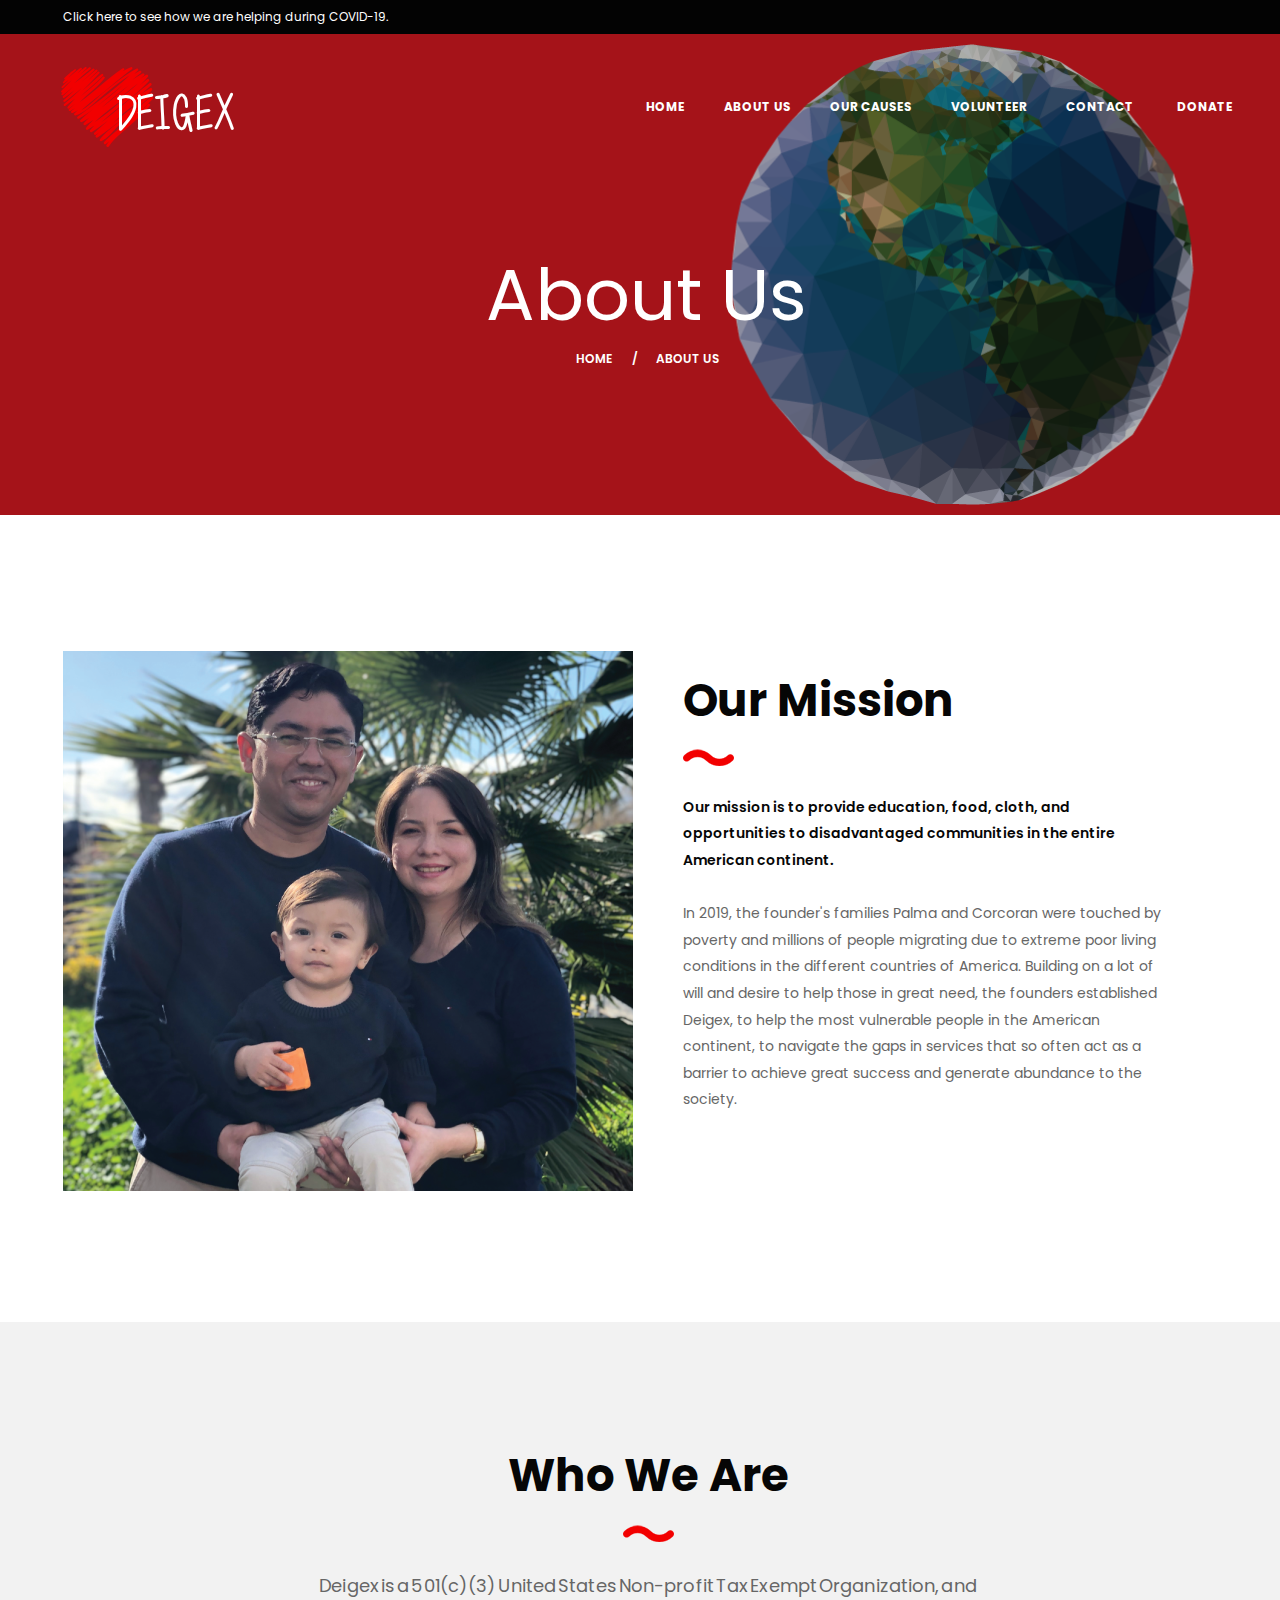
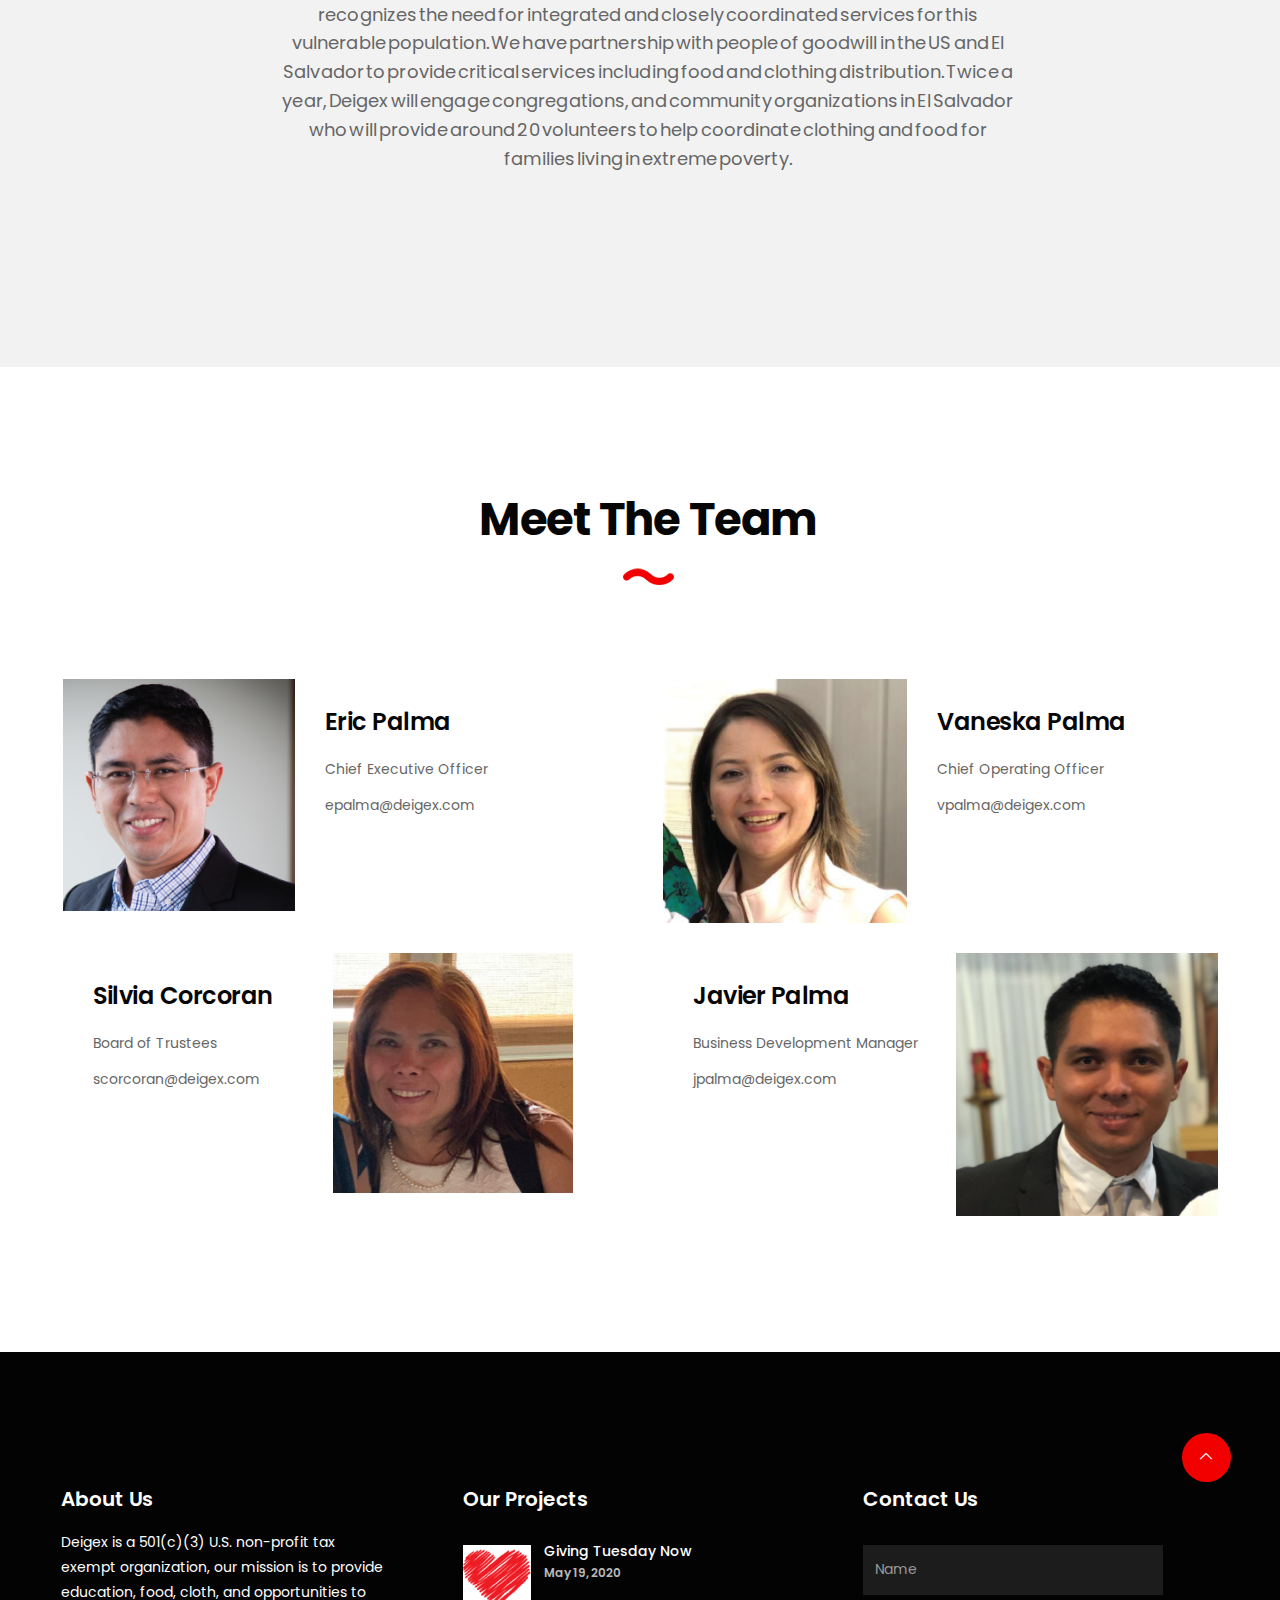
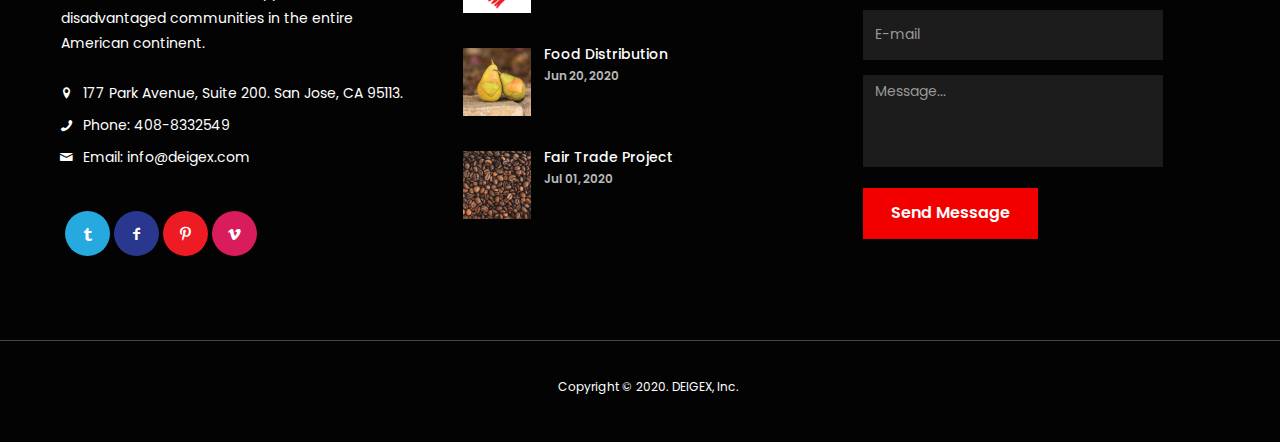
==== about-us.html @ 30d136c9 "About Us" ====
<!DOCTYPE html>
<html lang="en">
<head>
    <meta charset="UTF-8">
    <title>DEIGEX - Helping the Americas | About Us</title>
    <meta http-equiv="X-UA-Compatible" content="IE=edge">
    <meta name="viewport" content="width=device-width, initial-scale=1.0">
    <link rel="stylesheet" href="assets/css/bootstrap.min.css">
    <link rel="stylesheet" href="assets/css/manual.css">
    <link rel="stylesheet" type="text/css" href="assets/css/animate.css">
    <link rel="stylesheet" href="assets/css/owlcarousel/owl.carousel.min.css">
    <link rel="stylesheet" href="assets/css/owlcarousel/owl.theme.default.min.css">
    <link rel="stylesheet" href="assets/css/bootstrap-responsive.min.css">
    <!-- Google fonts Poppins -->
    <link href="https://fonts.googleapis.com/css?family=Poppins:300,400,500,600,700" rel="stylesheet">
    <!-- Font Awesome -->
    <link rel="stylesheet" href="https://maxcdn.bootstrapcdn.com/font-awesome/4.5.0/css/font-awesome.min.css">
    <!-- Fontello -->
    <link rel="stylesheet" href="assets/css/css-fontello/animation.css" type="text/css"/>
    <link rel="stylesheet" href="assets/css/css-fontello/fontello.css" type="text/css"/>
    <link rel="stylesheet" href="assets/css/css-fontello/fontello-codes.css" type="text/css"/>
    <link rel="stylesheet" href="assets/css/css-fontello/fontello-embedded.css" type="text/css"/>
    <link rel="stylesheet" href="assets/css/css-fontello/fontello-ie7.css" type="text/css"/>
    <link rel="stylesheet" href="assets/css/css-fontello/fontello-ie7-codes.css" type="text/css"/>
    <!--[if lt IE 9]>
    <script src="https://oss.maxcdn.com/html5shiv/3.7.2/html5shiv.min.js"></script>
    <script src="assets/js/respond.min.js"></script>
    <![endif]-->
</head>
<body>
<div class="page">

  <!--=============================== Header ===========================-->
  <div id="header">
      <header class="header-block black">
          <div class="container">
              <div class="row">

                  <div class="col-lg-8 col-sm-8 col-xs-12 lh">
                      <p>
                          <a href="https://doublethedonation.com/api/iframe/NDc4NDJkNmYtY2U0" >Click here
                            to see how we are helping during COVID-19. </a>
                      </p>
                  </div>

                  <!-- <div class="col-md-4 col-sm-4 col-xs-12 login lh">
                      <i class="fa fa-lock" aria-hidden="true"></i>
                      <a href="login.html">Login or Register</a>
                  </div> -->

              </div>
          </div>
      </header>
  </div>

  <!--=============================== Menu-Bar ========================-->
  <div id="menuBar-charity">
      <div class="menuBar">
          <nav class="navbar navbar-default ">
              <div class="container p0">
                  <div class="navbar-header">
                      <div class="logo">
                          <a href="index.html" class="navbar-brand">
                              <img src="assets/images/logo.png" alt="Homepage logo">
                              <span>DEIGEX</span>
                          </a>
                      </div>
                      <button type="button" class="navbar-toggle collapsed" data-toggle="collapse"
                              data-target="#navbar-menu">
                          <i class="fa fa-bars" aria-hidden="true"></i>
                      </button>
                  </div>
                  <div class="navbar-right">

                      <div id="navbar-menu" class="collapse navbar-collapse ">
                          <ul class="nav navbar-nav" data-in="fadeInDown" data-out="fadeOutUp">
                              <li class="dropdown">
                                  <a href="" class="dropdown-toggle" data-toggle="dropdown"
                                     role="button" aria-expanded="false" title="Home">HOME</a>
                                  <!-- <ul class="dropdown-menu" role="menu">
                                      <li><a href="index.html">HOME CHARITY</a></li>
                                      <li><a href="ecology.html">HOME ECOLOGY</a></li>
                                      <li><a href="404.html">404 ERROR PAGE</a></li>
                                      <li><a href="login.html">LOGIN &nbsp;|&nbsp; REGISTER</a></li>
                                  </ul> -->
                              </li>
                              <li class="dropdown features-menu">
                                  <a href="about-us.html" class="dropdown-toggle" data-toggle="dropdown"
                                     role="button" aria-expanded="false" title="Features">ABOUT US</a>
                                  <ul class="dropdown-menu" role="menu">
                                      <li><a href="about-us.html" >OUR MISSION</a></li>
                                      <!-- <li><a href="gallery.html" >THE FOUNDERS</a></li> -->
                                      <li><a href="Certificate of Status.pdf" >CERTIFICATE OF STATUS</a></li>
                                      <li><a href="Tax_Exempt_Determination_Letter.pdf" >TAX EXEMPT LETTER</a></li>
                                      <li><a href="https://doublethedonation.com/api/iframe/NDc4NDJkNmYtY2U0" >MATCHING GIFT PROGRAM</a></li>
                                  </ul>

                              </li>

                              <li class="dropdown">
                                  <a href="" class="dropdown-toggle" data-toggle="dropdown"
                                     role="button" aria-expanded="false" title="Our causes">OUR CAUSES</a>
                                  <ul class="dropdown-menu" role="menu">
                                      <li><a href="our-causes.html">OUR CAUSES </a></li>
                                      <li><a href="our-causes-2-columns.html">OUR CAUSES 2 COLUMNS</a></li>
                                      <li><a href="our-causes-3-columns.html">OUR CAUSES 3 COLUMNS</a></li>
                                      <li><a href="single-causes.html">SINGLE CAUSES</a></li>
                                  </ul>
                              </li>
                              <!-- <li class="dropdown">
                                  <a href="" class="dropdown-toggle" data-toggle="dropdown"
                                     role="button" aria-expanded="false" title="News">NEWS</a>
                                  <ul class="dropdown-menu" role="menu">
                                      <li><a href="news.html">NEWS LIST</a></li>
                                      <li><a href="news-2-columns.html">NEWS 2 COLUMNS</a></li>
                                      <li><a href="news-3-columns.html">NEWS 3 COLUMNS</a></li>
                                      <li><a href="blog-single.html">SINGLE POST</a></li>
                                  </ul>
                              </li> -->
                              <li class="dropdown">
                                  <a href="" class="dropdown-toggle" data-toggle="dropdown"
                                     role="button" aria-expanded="false" title="Shop">VOLUNTEER</a>
                                  <ul class="dropdown-menu" role="menu">
                                      <li ><a href="http://connectbrevard.org/PubApps/nteeSearch.php?gQry=allMajor&codeType=NTEE">ACTIVITY CODES</a></li>
                                      <!-- <li ><a href="shop-product.html">SHOP PRODUCT</a></li> -->
                                  </ul>
                              </li>
                              <!-- <li class="dropdown">
                                  <a href="" class="dropdown-toggle" data-toggle="dropdown"
                                     role="button" aria-expanded="false" title="Shop">FAIR TRADE STORE</a>
                                  <ul class="dropdown-menu" role="menu">
                                      <li ><a href="shop.html">SHOP PAGE</a></li>
                                      <li ><a href="shop-product.html">SHOP PRODUCT</a></li>
                                  </ul>
                              </li> -->
                              <li class="last"><a href="contact.html" class="contact" title="Contact">CONTACT</a></li>
                              <li class="last"><a href="contact.html" class="contact" title="Contact">DONATE</a></li>
                          </ul>
                      </div>

                  </div>
              </div>
          </nav>
      </div>
  </div>


    <!--=============================== Banner ==========================-->
    <div class="banner">
        <div class="shadow-main">
            <h1> About Us </h1>
            <ul class="breadcrumb breadcrumb-news">
                <li><a href="index.html">HOME</a></li>
                <li><a href="about-us.html">ABOUT US</a></li>
            </ul>
        </div>
    </div>

    <!--=============================== Contact With Us =================-->
    <div class="main-container-1">
        <div class="container">
            <div class="row">
                <div class="col-md-6 col-sm-6 col-xs-12">
                    <div>
                        <p><img src="assets/images/the-palmas-570x540.png" alt=""></p>
                    </div>
                </div>
                <div class="col-md-6 col-sm-6 col-xs-12">
                    <div class="container-text">
                        <h2 class="title-text">Our Mission</h2>

                        <div class="wave-line"></div>
                        <strong>Our mission is to provide education, food, cloth, and opportunities
                          to disadvantaged communities in the entire American continent.
                        </strong>
                        <br>
                        <br>

                        <p class="paragraph">
                          In 2019, the founder's families Palma and Corcoran were touched by poverty
                          and millions of people migrating due to extreme poor living conditions in
                          the different countries of America. Building on a lot of will and desire to
                          help those in great need, the founders established Deigex, to help the most
                          vulnerable people in the American continent, to navigate the gaps in services
                          that so often act as a barrier to achieve great success and generate abundance
                          to the society.

                        </p>

                        <!-- <div class="buttons">
                            <a href="contact.html" class=" red-btn red-btn-1">Contact With Us</a>
                        </div> -->
                    </div>

                </div>
            </div>
        </div>
    </div>

    <!--=============================== Charity Volunteer ===============-->
    <div class="main-container-6 grey">
        <div class="container">

            <div class="row">
                <div class="col-md-12 col-sm-12 col-xs-12">
                    <div class="text-center">
                        <h2 class="title-text">Who We Are</h2>
                        <div class="wave-line wave-center"></div>
                        <p class="paragraph-white">Deigex is a 501(c)(3) United States Non-profit Tax Exempt
                        Organization, and recognizes the need for integrated and
                        closely coordinated services for this vulnerable population.
                        We have partnership with people of goodwill in the US and
                        El Salvador to provide critical services including food and
                        clothing distribution. Twice a year, Deigex will engage
                        congregations, and community organizations in El Salvador
                        who will provide around 20 volunteers to help coordinate
                        clothing and food for families living in extreme poverty. </p>
                    </div>
                </div>
            </div>



        </div>
    </div>

    <!--=============================== Who We Are ==========================-->
    <div class="who-we-are">
        <div class="container">
            <div class="row">
                <div class="col-md-12 col-sm-12 col-xs-12">
                    <div class="text-center">
                        <h2 class="title-text">Meet The Team</h2>
                        <div class="wave-line wave-center"></div>
                        <p class="paragraph-white">      </p>
                    </div>
                </div>
            </div>
            <div class="row">
                <div class="col-lg-6 col-lg-offset-0 col-md-8 col-md-offset-2 col-sm-12">
                    <div class="container-outer">
                        <div class="container-inner ">
                            <div class="images-left">
                                <img src="assets/images/eric-palma.png" alt="Eric Palma, Deigex CEO">
                            </div>
                            <div class="text-cont-right">
                                <div class="images-text">
                                    <h3><a href="features.html">Eric Palma</a></h3>

                                    <p>Chief Executive Officer</p>
                                    <p>epalma@deigex.com</p>
                                </div>
                                <!-- <div class="buttons">
                                    <a href="features.html" class="red-btn red-btn-news">Read More</a>
                                </div> -->
                            </div>
                        </div>
                    </div>
                </div>
                <div class="col-lg-6 col-lg-offset-0 col-md-8 col-md-offset-2 col-sm-12">
                    <div class="container-outer ">
                        <div class="container-inner ">
                            <div class="images-left">
                                <img src="assets/images/vaneska-palma.png" alt="Vaneska Palma">
                            </div>
                            <div class="text-cont-right">
                                <div class="images-text">
                                    <h3><a href="features.html">Vaneska Palma</a></h3>

                                    <p>Chief Operating Officer</p>
                                    <p>vpalma@deigex.com</p>
                                </div>
                                <!-- <div class="buttons">
                                    <a href="features.html" class="red-btn red-btn-news">Read More</a>
                                </div> -->
                            </div>
                        </div>
                    </div>

                </div>
            </div>
            <div class="row">
                <div class="col-lg-6 col-lg-offset-0 col-md-8 col-md-offset-2 col-sm-12">
                    <div class="container-outer">
                        <div class="container-inner">
                            <div class="text-cont-left">
                                <div class="images-text">
                                    <h3><a href="features.html">Silvia Corcoran</a></h3>

                                    <p>Board of Trustees</p>
                                    <p>scorcoran@deigex.com</p>
                                </div>
                                <!-- <div class="buttons">
                                    <a href="features.html" class="red-btn red-btn-news">Read More</a>
                                </div> -->
                            </div>
                            <div class="images-right ">
                                <img src="assets/images/silvia-corcoran.png" alt="Silvia Corcoran">
                            </div>
                        </div>
                    </div>
                </div>
                <div class="col-lg-6 col-lg-offset-0 col-md-8 col-md-offset-2 col-sm-12">
                    <div class="container-outer">
                        <div class="container-inner">
                            <div class="text-cont-left">
                                <div class="images-text">
                                    <h3><a href="features.html">Javier Palma</a></h3>

                                    <p>Business Development Manager</p>
                                    <p>jpalma@deigex.com</p>
                                </div>
                                <!-- <div class="buttons">
                                    <a href="features.html" class="red-btn red-btn-news">Read More</a>
                                </div> -->
                            </div>
                            <div class="images-right">
                                <img src="assets/images/javier-palma.png" alt="Javier Palma">
                            </div>
                        </div>
                    </div>
                </div>
            </div>
        </div>
    </div>

    <!--=============================== Number ======================-->

    <!--=============================== Become a Volunteer ==================-->




    <!--=============================== Footer ===========================-->
    <div id="footer">

      <footer class="black">
          <div class="footer-container">
              <div class="container">
                  <div class="row">
                      <div class="footer-content">

                          <div class="col-lg-4 col-md-4 col-sm-6 col-xs-12 mb">
                              <div class="footer-about-info">
                                  <h4> About Us </h4>
                                  <p> Deigex is a 501(c)(3) U.S. non-profit tax exempt organization,
                                      our mission is to provide education, food, cloth, and opportunities
                                      to disadvantaged communities in the entire American continent. </p>
                                  <ul>
                                      <li><i class="icon-location-1"></i>
                                          <span>177 Park Avenue, Suite 200. San Jose, CA 95113. </span></li>
                                      <li><i class="icon-phone"></i>
                                          <span>Phone: 408-8332549</span></li>
                                      <li><i class="icon-mail"></i>
                                          <span>Email: <a href="mailto:#">info@deigex.com</a></span></li>
                                  </ul>
                              </div>
                              <div class="social-link footer-social-link">
                                  <ul>
                                      <li><a href="https://www.tumblr.com/" class="circle c-1"><i
                                              class="icon-tumblr "></i></a></li>
                                      <li><a href="https://www.facebook.com/" class="circle c-2"><i
                                              class="icon-facebook "></i></a></li>
                                      <li><a href="https://www.pinterest.com/" class="circle c-3"><i
                                              class="icon-pinterest "></i></a></li>
                                      <li><a href="https://vimeo.com/" class="circle c-4"><i class="icon-vimeo "></i></a></li>
                                  </ul>
                              </div> <!-- footer-social-link -->
                          </div>

                          <div class="col-lg-4 col-md-4 col-sm-6 col-xs-12 mb">
                              <h4> Our Projects </h4>
                              <div class="news-1">
                                  <a href="blog-single.html">
                                      <img src="assets/images/heart-2.png" alt="...">
                                  </a>
                                  <div class="news">
                                      <h5 class="news-h"><a href="blog-single.html">Giving Tuesday Now </a></h5>
                                      <p class="date">May 19, 2020</p>
                                  </div>
                              </div>
                              <div class="news-2">
                                  <a href="blog-single.html">
                                      <img src="assets/images/pears.png" alt="...">
                                  </a>
                                  <div class="news">
                                      <h5 class="news-h"><a href="blog-single.html">Food Distribution </a></h5>
                                      <p class="date">Jun 20, 2020</p>
                                  </div>
                              </div>
                              <div class="news-3">
                                  <a href="blog-single.html">
                                      <img src="assets/images/coffee.png" alt="...">
                                  </a>
                                  <div class="news">
                                      <h5 class="news-h"><a href="blog-single.html">Fair Trade Project</a></h5>
                                      <p class="date">Jul 01, 2020</p>
                                  </div>
                              </div>
                          </div>

                          <div class="col-lg-4 col-md-4 col-sm-6 col-xs-12 mb">
                              <h4> Contact Us </h4>
                              <form action="...">
                                  <div class="form-group">
                                      <input id="first_name" name="first_name" type="text" placeholder="Name"
                                             class="form-control" required="">
                                  </div>
                                  <div class="form-group">
                                      <input id="email" name="email" type="email" placeholder="E-mail"
                                             class="form-control">
                                  </div>
                                  <div class="form-group">
                                      <textarea class="form-control" rows="4" placeholder="Message..."></textarea>
                                  </div>
                                  <div class="form-group buttons ">
                                      <input type="submit" class="red-btn red-btn-form" value="Send Message">
                                  </div>
                              </form>
                          </div>

                      </div>
                  </div>
              </div>

              <div class="back-to-top">
                  <a class="top top-page" href="#"> <i class="icon-up-open-big"></i></a>
              </div>

              <div class="back-to-top-mob">
                  <a class="top top-mob" href="#"> <i class="icon-up-open-big"></i></a>
              </div>
          </div>

          <div id="copyright">
              <div class="container">
                  <div class="row">
                      <div class="col-lg-12 col-md-12 col-sm-12 col-xs-12">
                          <p class="copy-title">Copyright &copy; 2020.
                              <a href="https://deigex.com/" target="_blank">DEIGEX, Inc.</a>
                          </p>
                      </div>
                  </div>
              </div>
          </div>

      </footer>

    </div>

</div>  <!--  /.page -->

<!-- JS code -->
<script src="https://code.jquery.com/jquery-3.2.1.min.js"></script>
<script src="assets/js/jquery.spincrement.js"></script>
<script src="assets/js/owl.carousel.min.js"></script>
<script src="assets/js/bootstrap.min.js"></script>
<script src="assets/js/myScript.js"></script>

</body>
</html>
---- assets/css/manual.css ----
/*------------------------------------------------------------------
This is main CSS file that contains custom style rules used in this template
-------------------------------------------------------------------*/

/*------------------------------------------------------------------
Project:	THX - Charity HTML Template
Version:	1.0
Author: Fruitful Code
Last change:	10.10.2017
Copyright: (C) 2016

[Table of contents]

1. Fonts
    1.1 Fontello
    1.2 Cutie Patootie
2. Reset for older browsers
3. Global CSS
4. Header
5. Menu-Bar
6. Footer
7. Homepage-Ecology
    7.1 Slider
    7.2 Contact With Us
    7.3 Images
    7.4 Charity Events
    7.5 Number
    7.6 Our Causes
    7.7 Be a Volunteer
    7.8 Charity Volunteer
    7.9 Save a Life
    7.10 Latest News
    7.11 Photo
8. News
    8.1 Photo Post
    8.2 Banner
    8.3 Video
    8.4 Gallery
    8.5 Youtube
    8.6 Post Without Image
    8.7 Audio
    8.8 Quota
    8.9 Link Post
    8.10 Pagination
9. Sidebar
    9.1 Categories
    9.2 Search
    9.3 Calendar
    9.4 Recent Posts
    9.5 Tags
    9.6 Instagram
10. News 2 and 3 columns
11. Blog Single
    11.1 About author
    11.2 Comments
    11.3 Leave a Reply
    11.4 You May Also Like
    11.5 Sidebar
12. About us
    12.1 Become a Volunteer
13. Shop
14. Our Causes
15. Our Causes 2 columns
16. Feature
17. Gallery
18. Contact
19. 404 Page
20. Login | Register
21. Single Causes
22. Shop Product

[Color codes]

# Black (text): #060606
# Red (headings, links): #f20000

[Typography]

# Body: 'Poppins', sans-serif; 12px;
# logo: Cutie Patootie, sans-serif;

-------------------------------------------------------------------*/

/* """"""""""""""""""""""""""""""""""""   1. Fonts   """"""""""""""""""""""""""""""""""  */

/* ==============  1.1. Fontello  ============== */

@font-face {
    font-family: 'fontello';
    src: url('fonts/font-fontello/fontello.eot');
    src: url('fonts/font-fontello/fontello.eot') format('embedded-opentype'),
    url('fonts/font-fontello/fontello.woff') format('woff'),
    url('fonts/font-fontello/fontello.ttf') format('truetype'),
    url('fonts/font-fontello/fontello.svg') format('svg');
    font-weight: normal;
    font-style: normal;
}

[class^="icon-"]:before, [class*=" icon-"]:before {
    font-family: "fontello";
    font-style: normal;
    font-weight: normal;
}

/* ==============  1.2. Cutie Patootie  ====================== */

@font-face {
    font-family: Cutie Patootie;
    src: url(../fonts/Cutie-Patootie/Cutie-Patootie.ttf);
    font-weight: normal;
    font-style: normal;
}

/* ==============  2. Reset for older browsers  ============== */

article,
aside,
details,
figcaption,
figure,
footer,
header,
menu,
nav,
section {
    display: block;
}

table {
    border-collapse: collapse;
    border-spacing: 0;
}

a,
input,
button,
select,
textarea {
    outline: none;
}

a:hover,
a:active,
a:focus {
    text-decoration: none;
    color: #fff;
}

/* ==================  3. Global CSS  ======================== */
* {
    margin: 0;
    padding: 0;
    -webkit-box-sizing: border-box;
    -moz-box-sizing: border-box;
    box-sizing: border-box;
}

html,
body {
    height: 100%
}

body {
    font-family: 'Poppins', sans-serif;
    font-weight: 400;
    font-size: 12px;
    color: #060606;
}

h1, h3, h4, h5, h6 {
    font-weight: 600;
    margin-top: 0;
    margin-bottom: 0;
}
h2 {
    font-weight: 700;
    margin-top: 0;
    margin-bottom: 0;
}

strong {
    font-weight: 600;
}

a {
    outline: none;
    text-decoration: none;
    color: #fff;
    transition: all 0.5s ease-in-out;
    -webkit-transition: all 0.5s ease-in-out;
    -moz-transition: all 0.5s ease-in-out;
    -ms-transition: all 0.5s ease-in-out;
    background-color: transparent;
}

ul {
    list-style: none;
}

img {
    max-width: 100%;
    vertical-align: top;
    border: none;
}

.fa {
    display: inline-block;
    font: normal normal normal 14px/1 FontAwesome;
    font-size: inherit;
    -webkit-font-smoothing: antialiased;
    -moz-osx-font-smoothing: grayscale;
}

.displayNone{
    display:none;
}

.gb-list .icon-comment:before {
    content: "\e805";
    color: #f20000;
}

.gb-list .icon-heart:before {
    content: "\e80a";
    color: #f20000;
}

.gb-list .icon-eye:before {
    content: "\e80b";
    color: #f20000;
}

.gb-list {
    font-weight: 600;
    height: 15px;
    margin-bottom: 0;
}

.gb-list li {
    float: left;
    margin-right: 5px;
    color: #f20000;
}

.gb-list li a {
    color: #f20000;
    letter-spacing: -0.2px;
}

.page {
    width: 100%;
    margin: 0 auto;
    position: relative;
    overflow: hidden;
}

.container {
    max-width: 1170px;
    width: 100%;
    padding-right: 0;
    padding-left: 23px;
}

.row{
    margin-left: -9px;
    margin-right: -23px;
}

.title-text {
    font-size: 45px;
    line-height: 1.35;
    margin-bottom: 0;
}

.black {
    background-color: #030303;
    color: white;
}

.white {
    background-color: white;
    color: #121525;
}

.title-white{
    color: #060606;
}

.title-white:hover,
.title-white:active,
.title-white:focus{
    color:#f20000;
}

.height100 {
    height: 100%
}

.paragraph-white {
    color: #666666;
    font-size: 18px;
    line-height: 1.6;
    display: inline-block;
    width: 64%;
    word-spacing: -3px;
    letter-spacing: 0.1px;
    margin-bottom: 60px;
}

.wave-line {
    height: 17px;
    margin: 17px auto 28px;
    background-image: url(../images/wave-lines.png);
    background-repeat: no-repeat;
    content: "";
}

.wave-center {
    background-position: 50%;
}

input {
    -webkit-border-radius: 0;
}

.red-btn {
    background: #f20000;
    display: inline-block;
    text-align: center;
    font-weight: 600;
    font-size: 16px;
}

.red-btn:hover {
    background: #060606;
}

.red-btn-0:hover,
.red-btn-5:hover,
.red-btn-form:hover{
    background: #fff;
    color:#f20000;
}

.person-content h3 {
    margin-top: 30px;
    letter-spacing: -1px;
    word-spacing: 2.5px;
}

.person-img {
    overflow: hidden;
}

.person-content p {
    color: #666666;
    font-size: 14px;
    line-height: 1.85;
    padding-top: 22px;
    margin-top: 0;
}
iframe{
    width: 100%;
    height: 100%;
    border: 0;
}

/* ==========================  4. Header  =========================== */
.header-block {
    padding: 8px 0;
    min-height: 34px;
}

.header-block p {
    margin: 0;
}

.fa-lock:before {
    content: '\f023';
}

.login {
    text-align: right;
    padding-right: 12px;
}

.lh {
    line-height: 1.5em;
}

/* ===========================  5. Menu-Bar  ====================== */
.menuBar {
    position: absolute;
    top: 52px;
    z-index: 9999;
    width: 100%;
}

.p0 {
    padding-left: 6px;
    padding-right: 0;
}

.logo {
    position: relative;
}

.navbar-right {
    padding-top: 30px;
}

.navbar-default .navbar-toggle:focus,
.navbar-default .navbar-toggle,
.navbar-default .navbar-toggle:hover {
    background: none;
    color: #fff;
    border: none;
    padding: 0;
    font-size: 28px;
}

.navbar-default .navbar-toggle {
    position: relative;
    bottom: -20px;
}

.navbar-default .navbar-collapse{
    padding-right: 0;
}

.navbar-nav > li {
    margin-left: 33px;
}

.navbar-default {
    background-color: transparent;
    border: 0;
}

.navbar-header span {
    color: #fff;
    font-family: Cutie Patootie;
    font-size: 50px;
    position: absolute;
    top: 52px;
    left: 55px;
}

.navbar-default .navbar-nav li {
    line-height: 2;
    text-align: center;
    font-weight: 700;
}

.navbar-default .navbar-nav > li > a {
    padding-right: 3px;
    padding-left: 3px;
}

.navbar-default .navbar-nav > li > a {
    color: #fff;
}

.navbar-default ul li a:hover {
    border-bottom: 2px solid #f20000;
    padding-bottom: 4px;
}

.navbar-default ul li.active a {
    color: #f20000;
    background-color: transparent;
    border-bottom: 2px solid #f20000;
    padding-bottom: 4px
}

.navbar-default ul li.active a:after {
    color: #f20000;
    width: 80%;
    padding-bottom: 4px
}

.navbar-default .navbar-nav > .active > a,
.navbar-default .navbar-nav > .active > a:focus,
.navbar-default .navbar-nav > .active > a:hover,
.navbar-default .navbar-nav > li > a:active,
.navbar-default .navbar-nav > li > a:focus,
.navbar-default .navbar-nav > li > a:hover{
    background-color: transparent;
    color: #f20000;
}

.last {
    padding-right: 4px;
}

#navbar-menu .nav .open>a,
#navbar-menu .nav .open>a:focus,
#navbar-menu .nav .open>a:hover,
#navbar-menu .nav .open>a:active,
#navbar-menu .nav .open>a:visited{
    border-color: #f20000;
}

.dropdown-menu{
    background: rgba(6, 6, 6, 0.9);
}

.navbar-nav>li>.dropdown-menu{
    font-size: 12px;
    left: -80px;
    right: auto;
    padding: 20px 50px;
    width: auto;
    min-width: 100%;
    text-align: center;
    border-radius: 0;
}

.navbar-nav>li.features-menu>.dropdown-menu{
    left: -62px;
}

.navbar-nav>li>.dropdown-menu li{
    display: inline-block;
    margin-bottom: 5px;
}

.navbar-default .navbar-nav>.open>a,
.navbar-default .navbar-nav>.open>a:focus,
.navbar-default .navbar-nav>.open>a:hover,
.navbar-default ul li.active ul a:hover,
.navbar-default ul li.active ul a:focus{
    color: #f20000;
    background-color: transparent;
}

.navbar-default ul li>ul a:hover,
.navbar-default ul>li>ul a,
.navbar-default ul li.active ul a{
    display: inline-block;
    color: #b9b9b9;
    border-bottom: none;
}

.dropdown-menu>li>a{
    padding: 0;
}

.dropdown-menu>li>a,
.dropdown-menu>li>a:focus,
.dropdown-menu>li>a:hover{
    background-color: transparent;
    color: #fff;
}

.navbar-default ul>li>ul a:hover{
    color: #f20000;
}

/* =======================  6. Footer  ====================== */
.footer-container {
    position: relative;
    padding: 136px 0 84px;
    color: #fff;
    font-size: 14px;
}

.footer-content h4 {
    font-size: 20px;
    margin-bottom: 35px;
}

.footer-about-info{
    margin-left: -2px;
}

.footer-about-info p {
    margin-bottom: 27px;
    margin-top: -15px;
    max-width: 325px;
    line-height: 1.8;
}

.footer-about-info ul{
    margin-left: -4px;
}

.footer-about-info li {
    margin-bottom: 12px;
}

.footer-about-info i {
    margin-right: 2px;
}

.footer-about-info .icon-location-1:before {
    content: "\e803";
    color: #fff;
}

.icon-phone:before {
    content: "\e807";
    color: #fff;
}

.icon-mail:before {
    content: "\e805";
    color: #fff;
}

.icon-tumblr:before {
    content: "\f315";
    color: #fff;
}

.footer-social-link ul {
    margin-top: 44px;
}

.social-link ul li {
    display: inline-block;
    float: left;
    padding: 0 2px;
}

.icon-facebook:before {
    content: "\f30c";
    color: #fff;
}

.icon-pinterest:before {
    content: "\f312";
    color: #fff;
}

.icon-vimeo:before {
    content: "\f306";
    color: #fff;
}

.circle {
    display: block;
    -moz-border-radius: 25px;
    -webkit-border-radius: 25px;
    border-radius: 25px;
    -moz-background-clip: padding;
    -webkit-background-clip: padding-box;
    background-clip: padding-box;
    text-align: center;
    line-height: 3.3em;
    margin-right: 0;
    width: 45px;
    height: 45px;
}

.circle:hover{
    -webkit-transform: scale(1.18);
    -ms-transform: scale(1.18);
    transform: scale(1.18);
}

.circle.c-1 {
    background-color: #25a9df;
}

.circle.c-2 {
    background-color: #29378f;
}

.circle.c-3 {
    background-color: #ed1b23;
}

.circle.c-4 {
    background-color: #d91c5c;
}

.news-1,
.news-2 {
    margin-bottom: 35px;
}

.news {
    display: inline-block;
    margin-left: 9px;
    width: 222px;
}

.news-h {
    margin-top: -5px;
    line-height: 1.7;
    font-weight: 500;
    max-width: 210px;
}

.news-h a:hover{
    color: #f20000;
}

.date {
    margin: 0;
    font-size: 12px;
    font-weight: 600;
    letter-spacing: -0.2px;
    color: #b9b9b9;
    -webkit-font-smoothing: antialiased;
    -moz-osx-font-smoothing: grayscale;
}

#copyright {
    padding: 37px 0;
    text-align: center;
    border-top: 1px solid #454545;
}

.form-control {
    background: rgba(255, 255, 255, 0.1);
    border: none;
    color: #fff;
    border-radius: 0;
    max-width: 300px;
    height: 50px;
}

textarea.form-control {
    resize: none;
}

footer::-webkit-input-placeholder {
    color: #fff;
}

footer:-moz-placeholder {
    color: #fff;
}

footer::-moz-placeholder {
    color: #fff;
}

footer:-ms-input-placeholder {
    color: #fff;
}

.red-btn-form {
    margin-top: 6px;
    padding: 14px 28px;
    border: none;
}

.top {
    position: absolute;
    -moz-border-radius: 25px;
    -webkit-border-radius: 25px;
    border-radius: 25px;
    -moz-background-clip: padding;
    -webkit-background-clip: padding-box;
    background-clip: padding-box;
    background-color: #f20000;
}

.top-page{
    top: 81px;
    right: 49px;
}

.top:hover{
    background: #fff;
}

.back-to-top-mob{
    display: none;
}

.top-mob{
    bottom: 10px;
    right: 10px;
}

.icon-up-open-big:before {
    content: "\e810";
    color: #fff;
    padding: 16px 28px 19px 15px;
}

.icon-up-open-big:hover:before{
    color:#f20000;
}

/* """"""""""""""""""""""""""""""""""""   7. Homepage   """"""""""""""""""""""""""""""""""  */

/* ===========  7.1. Slider  =============== */
.slider {
    height: 100%;
    padding: 0;
    overflow: hidden;
    width: 100%;
    position: relative;
    vertical-align: top;
}

.slider .item {
    background-size: 116%;
}

#home-carousel.carousel{
    opacity: 1;
}

#home-carousel.carousel .item{
    display: block;
    position: absolute;
    left: -10px;
    top: 0;
    width: 100%;
    opacity: 0;
    transition: opacity 1s linear, visibility 0s linear 5s, left 1s linear;
    visibility: hidden;
}

#home-carousel.carousel .item .slider-info,
#home-carousel.carousel .item .buttons{
    opacity: 0;
    visibility: hidden;
    transition: opacity 0s linear 0s, visibility 0.1s linear 0s;

}

#home-carousel.carousel .item.active .slider-info,
#home-carousel.carousel .item.active .buttons{
    opacity: 1;
    visibility: visible;
    transition-delay: 0s;
}

#home-carousel.carousel .item.active{
    position: relative;
    left:0;
    opacity: 1;
    visibility: visible;
    transition-delay: 0s;
}

.slide_1 {
    background-image: url("../images/deigex-poor-happy-kids.png");
    background-repeat: no-repeat;
    background-position: 2% 39%;
}

.slide_2 {
    background-image: url("http://via.placeholder.com/1920x1280");
    background-repeat: no-repeat;
    background-position: 2% 45%;
}

.slide_3 {
    background-image: url("http://via.placeholder.com/1920x1280");
    background-repeat: no-repeat;
    background-position: 2% 73%;
}

.item-content {
    display: table;
    width: 100%;
}

.gb-middle {
    height: 806px;
    display: table-cell;
    vertical-align: middle;
    width: 100%;
    margin: 0 auto;
    position: relative;
    z-index: 1;
}

.slider-info {
    margin-top: 19px;
    font-size: 60px;
    max-width: 774px;
    color: #fff;
}

.slider-info:after {
    background: transparent;
    background: -moz-linear-gradient(top, rgba(6, 6, 6, 0.8) 0%, rgba(0, 0, 0, 0) 100%);
    background: -webkit-gradient(left top, left bottom, color-stop(0%, rgba(6, 6, 6, 0.8)), color-stop(100%, rgba(0, 0, 0, 0)));
    background: -webkit-linear-gradient(top, rgba(6, 6, 6, 0.8) 0%, rgba(0, 0, 0, 0) 100%);
    background: -o-linear-gradient(top, rgba(6, 6, 6, 0.8) 0%, rgba(0, 0, 0, 0) 100%);
    background: -ms-linear-gradient(top, rgba(6, 6, 6, 0.8) 0%, rgba(0, 0, 0, 0) 100%);
    background: linear-gradient(to bottom, rgba(6, 6, 6, 0.8) 0%, rgba(0, 0, 0, 0) 100%);
    content: "";
    display: block;
    height: 350px;
    position: absolute;
    top: 0;
    left: 0;
    width: 500%;
    transform: translate(-40% , 0);
}

.shadowButton:after{
    background: rgba(06, 06, 06, 0.5);
    content: "";
    display: block;
    position: absolute;
    top: 0;
    left: 0;
    right: 0;
    bottom: 0;
}

.slider-info h2 {
    font-size: 110px;
    line-height: 1.0;
    margin-left: -7px;
    position: relative;
    z-index: 2;
    -webkit-animation-delay: 0.5s;
    -moz-animation-delay: 0.5s;
    -o-animation-delay: 0.5s;
    animation-delay: 0.5s;
}

.slider-info h4 {
    font-size: 19px;
    margin-bottom: 23px;
    position: relative;
    z-index: 2;
}

.slider-info .buttons{
    -webkit-animation-delay: 1s;
    -moz-animation-delay: 1s;
    -o-animation-delay: 1s;
    animation-delay: 1s;
}

.red-btn-0 {
    padding: 29px 49px;
    margin-top: 5px;
}

.carousel-indicators {
    bottom: 4px;
    padding-left: 13px;
}

.carousel-indicators li{
    background-color: rgba(255,255,255,0.3);
    border:none;
}

.carousel-indicators .active {
    width: 10px;
    height: 10px;
    margin: 1px 0;
}

.carousel-indicators .two {
    margin-left: 15px;
    margin-right: 15px;
}

/* ============  7.2. Contact With Us  ============= */
.main-container-1 {
    padding: 136px 0 121px;
}

.paragraph{
    color: #666666;
}

.container-text {
    font-size: 14px;
    line-height: 1.9;
    max-width: 500px;
    padding-left: 20px;
    padding-top: 20px;
}

.red-btn-1 {
    padding: 25px 49px;
    margin-top: 22px;
}

/* ==============  7.3. Images  ================== */
.main-container-2 {
    padding: 133px 0 127px;
}

.grey {
    background-color: #f2f2f2;
}

.images-text a {
    font-size: 30px;
    color: #060606;
    letter-spacing: -0.9px;
}

.images-text a:hover{
    color:#f00000;
}

.images-text h2 {
    margin-top: 27px;
}

/* =============  7.4. Charity Events  ==============*/
.main-container-3 {
    padding: 124px 0 111px;
}

.main-container-3 .wave-line {
    margin: 27px auto 30px;
}

.events {
    background-image: url("http://via.placeholder.com/1920x900");
    background-size: cover;
}

.shadow {
    background: rgba(0, 0, 0, 0.75);
}

.paragraph-black {
    font-size: 18px;
    line-height: 1.6;
    display: inline-block;
    width: 64%;
    word-spacing: -3px;
    letter-spacing: 0.1px;
    margin-bottom: 62px;
}

.events-line {
    background-color: white;
    font-weight: 600;
    width: 100%;
    margin-bottom: 24px;
    height: 106px;
}

.events-line h6 {
    margin-top: 30px;
    margin-bottom: 7px;
}

.events-title {
    background-color: #f20000;
    color: white;
    font-size: 15px;
    margin-left: -15px;
    height: 100%;
    width: 139%;
}

.events-title p {
    padding-top: 21px;
}

.events-title a {
    font-size: 35px;
}

.events-title span {
    display: block;
    font-size: 12px;
    margin-top: -13px;
}

.icon-clock:before {
    content: "\e800";
    color: #f20000;
}

.gb-list .icon-location-1:before{
    content: "\e803";
    color: #f20000;
}

a.white {
    color: #060606;
    font-size: 20px;
    font-weight: 600;
    letter-spacing: -0.5px;
    padding-left: 4px;
}

a.white:hover,
a.white:active {
    color: #f20000;
}

/* ===============  7.5. Number  =============== */
.number {
    background-color: #f20000;
    color: #fefefe;
    padding: 65px 0 61px;
    font-size: 52px;
    font-weight: 600;
    text-align: left;
}

.text {
    padding-left: 52px;
}

.ml{
    margin-left: -12px;
}

.number .text-1 {
    display: block;
    font-size: 19px;
    margin-top: -4px;
    margin-left: 2px;
}

/* ===============  7.6.Our Causes  =============== */
.main-container-4 {
    padding: 125px 0 135px;
}

.main-container-4 .wave-line {
    margin: 17px auto 30px;
}

.main-container-4 .person-content h3 {
    margin-top: 37px;
    letter-spacing: -1px;
}

.main-container-4 .person-content p {
    color: #666666;
    font-size: 14px;
    line-height: 1.85;
    padding-top: 22px;
    margin-top: 0;
}

.main-container-4 .person-img {
    height: 300px;
    text-align: center;
}

.main-container-4 .person-img:hover{
    -webkit-transition: all 0.5s ease-in-out;
    -moz-transition: all 0.5s ease-in-out;
    -o-transition: all 0.5s ease-in-out;
    transition: all 0.5s ease-in-out;
    -webkit-transform: scale(1.05);
    -ms-transform: scale(1.05);
    transform: scale(1.05);
}

.main-container-4 .person-img:hover span {
    display: block;
}

.main-container-4 .img-link{
    position: relative;
    text-align: center;
    display: block;
}

.main-container-4 .img-link span {
    display: none;
    font-size:20px;
    height:100%;
    position:absolute;
    background: rgba(255,255,255,0.4);
    margin:auto;
    top:0;
    bottom:0;
    left:0;
    right:0;
    z-index:10;
}

.main-container-4 .img-link span:hover{
    background: rgba(255,255,255,0.8);
    -webkit-transition: background-color 2s ease;
    -moz-transition: background-color 2s ease;
    -o-transition: background-color 2s ease;
    transition: background-color 2s ease;
}

.main-container-4 .img-link span i.icon-eye:before{
    content: "\e80b";
    color:#fff;
}

.main-container-4 .img-link span i.icon-eye{
    position: absolute;
    top: calc(50% - 10%);
    left: calc(50% - 10%);
    display: inline-block;
    -moz-border-radius: 50%;
    -webkit-border-radius: 50%;
    border-radius: 50%;
    -moz-background-clip: padding;
    -webkit-background-clip: padding-box;
    background-clip: padding-box;
    background-color: rgba(242,0,0, 0.8);
    padding: 5.5% 4.5%;
}

.main-container-4 .img-link span:hover i.icon-eye{
    background-color: rgba(242,0,0, 1);
    -webkit-transition: background-color 2s ease;
    -moz-transition: background-color 2s ease;
    -o-transition: background-color 2s ease;
    transition: background-color 2s ease;
}

.scale-area h6 {
    display: inline-block;
    font-size: 14px;
    font-weight: 600;
}

.scale {
    position: relative;
    display: block;
    margin-bottom: 8px;
    margin-top: 4px;
    background: #ffeb3b;
    height: 7px;
    width: 100%;
    overflow: hidden;
}

.scale-bar-1, .scale-bar-2, .scale-bar-3 {
    width: 100%;
    background: #f2f2f2;
    height: 100%;
    position: absolute;
    left: 0;
    top: 0;
}

.scale-bar-percent {
    display: none;
}

.red-btn-4 {
    padding: 15px 29px;
    margin-top: 29px;
}

/* ==============  7.7. Be a Volunteer  ================ */
.main-container-5 {
    position: relative;
}

.content-1 .title-text {
    max-width: 436px;
}

.content-1 {
    max-width: 100%;
    width: 560px;
    padding: 148px 0 157px;
}

.content-1 p {
    line-height: 1.9;
    max-width: 445px;
    font-size: 14px;
}

.pos-ab {
    padding-left: 25px;
    position: absolute;
    height: 100%;
    top: 0;
    right: 0;
}

.offset-image-1 {
    height: 100%;
    margin: 0 -15px;
    background-image: url("../images/planting-940x700.png");
    background-repeat: no-repeat;
    background-position: 0 61%;
    background-size: cover;
}

.red-btn-5 {
    padding: 30px 49px;
    margin-top: 22px;
}

/* =============  7.8. Charity Volunteer  ===============*/
.main-container-6 {
    padding: 124px 0 134px;
}

.main-container-6 .wave-line {
    margin: 18px auto 30px;
}

.main-container-6 .person-content h3 {
    margin-top: 27px;
    letter-spacing: -1px;
    margin-bottom: 10px;
}

.main-container-6 .person-content p {
    color: #666666;
    font-size: 14px;
    line-height: 1.85;
    padding-top: 22px;
    margin-top: 0;
}

.main-container-6 .person-card .img {
    height: auto;
}

.main-container-6 .person-content span {
    font-size: 12px;
    font-weight: 600;
    color: #666666;
    letter-spacing: -0.4px;
}

.red-btn-6 {
    padding: 30px 49px;
    margin-top: 65px;
}

/* ==============  7.9. Save a Life  ================ */
.save-life {
    display: table;
    height: 330px;
}

.save-life h2 {
    font-size: 65px;
    line-height: 1.15;
    display: table-cell;
    vertical-align: middle;
    padding-left: 21px;
}

.cont-img{
    height: 330px;
}

.image {
    background-image: url("../images/feed-a-family.png");
    background-repeat: no-repeat;
    /* background-size: 242%; */
    background-position: 46% 34%;
    height: 100%;
}

/* ===============  7.10. Latest News  ===============*/
.main-container-7 {
    padding: 124px 0 136px;
}

.main-container-7 .wave-line{
    margin: 17px auto 29px;
}

.main-container-7 .person-content h3 {
    margin-top: 38px;
    letter-spacing: -1px;
    margin-bottom: 13px
}

.main-container-7 .person-content p {
    color: #666666;
    font-size: 14px;
    line-height: 1.85;
    padding-top: 22px;
    margin-top: 2px;
}

.main-container-7 .person-img:hover{
    -webkit-transition: all 0.5s ease-in-out;
    -moz-transition: all 0.5s ease-in-out;
    -o-transition: all 0.5s ease-in-out;
    transition: all 0.5s ease-in-out;
    -webkit-transform: scale(1.05);
    -ms-transform: scale(1.05);
    transform: scale(1.05);
}

.main-container-7 .person-img:hover span {
    display: block;
}

.main-container-7 .img-link{
    position: relative;
    text-align: center;
    display: block;
}

.main-container-7 .img-link span {
    display: none;
    font-size:20px;
    height:100%;
    position:absolute;
    background: rgba(255,255,255,0.4);
    margin:auto;
    top:0;
    bottom:0;
    left:0;
    right:0;
    z-index:10;
}

.main-container-7 .img-link span:hover{
    background: rgba(255,255,255,0.8);
    -webkit-transition: background-color 2s ease;
    -moz-transition: background-color 2s ease;
    -o-transition: background-color 2s ease;
    transition: background-color 2s ease;
}

.main-container-7 .img-link span i.icon-eye:before{
    content: "\e80b";
    color:#fff;
}

.main-container-7 .img-link span i.icon-eye{
    position: absolute;
    top: calc(50% - 13%);
    left: calc(50% - 5%);
    display: inline-block;
    -moz-border-radius: 50%;
    -webkit-border-radius: 50%;
    border-radius: 50%;
    -moz-background-clip: padding;
    -webkit-background-clip: padding-box;
    background-clip: padding-box;
    background-color: rgba(242,0,0, 0.8);
    padding: 4.5% 3.5%;
}

.main-container-7 .img-link span:hover i.icon-eye{
    background-color: rgba(242,0,0, 1);
    -webkit-transition: background-color 2s ease;
    -moz-transition: background-color 2s ease;
    -o-transition: background-color 2s ease;
    transition: background-color 2s ease;
}

.red-btn-7 {
    padding: 14px 29px;
    margin-top: 16px;
}

/* ===============  7.11. Photo  =================== */
.photo {
    padding-right: 0;
    padding-left: 0;
    font-size: 0;
}

.photo-link{
    display: inline-block;
    width: 12.5%;
}

.img-small {
    width: 100%;
}

.photo-container .photo-link .img-link{
    position: relative;
    display: block;
}

.photo-container .photo-link:hover{
    -webkit-transition: all 0.5s ease-in-out;
    -moz-transition: all 0.5s ease-in-out;
    -o-transition: all 0.5s ease-in-out;
    transition: all 0.5s ease-in-out;
    -webkit-transform: scale(1.05);
    -ms-transform: scale(1.05);
    transform: scale(1.05);
    position: relative;
    z-index: 1;

}

.photo-container .photo-link span {
    display: none;
    font-size:20px;
    height:100%;
    position:absolute;
    background: rgba(255,255,255,0.4);
    margin:auto;
    top:0;
    bottom:0;
    left:0;
    right:0;
    z-index:10;
}

.photo-container .photo-link:hover span {
    display: block;
}

.photo-container .photo-link span:hover{
    background: rgba(255,255,255,0.8);
    -webkit-transition: background-color 2s ease;
    -moz-transition: background-color 2s ease;
    -o-transition: background-color 2s ease;
    transition: background-color 2s ease;
}

.photo-container .img-link span i.icon-eye:before{
    content: "\e80b";
    color:#fff;
    font-size: 14px;
}

.photo-container .img-link span i.icon-eye{
    position: absolute;
    top: calc(50% - 11%);
    left: calc(50% - 12%);
    display: inline-block;
    -moz-border-radius: 50%;
    -webkit-border-radius: 50%;
    border-radius: 50%;
    -moz-background-clip: padding;
    -webkit-background-clip: padding-box;
    background-clip: padding-box;
    background-color: rgba(242,0,0, 0.8);
    padding: 5% 6% 7%;
}

.photo-container .img-link span:hover i.icon-eye{
    background-color: rgba(242,0,0, 1);
    -webkit-transition: background-color 2s ease;
    -moz-transition: background-color 2s ease;
    -o-transition: background-color 2s ease;
    transition: background-color 2s ease;
}

@media screen and (max-width: 1220px) {

    /* =======  Global CSS  ======= */
    .container {
        padding-right: 15px;
    }

    .row {
        margin-right: -15px;
    }

    .mb {
        margin-bottom: 50px;
    }

    /* ==========  Slider  ========= */
    .slider .item {
        background-position: 50%;
        background-size: cover;
    }

    .gb-middle {
        height: 700px;
    }

    .slider-info {
        margin: 0 15px;
    }

    /* ==========  Number  ==============*/
    .number{
        font-size: 41px;
    }

    /* ========  Charity Volunteer  =========  */
    .main-container-6 .person-card {
        text-align: center;
    }
}

@media screen and (max-width: 998px) {

    /* =======  Global CSS  ======= */
    .container{
        padding-left: 15px;
    }

    .last {
        margin-right: 10px;
    }

    .wave-line {
        width: 54px;
    }

    .main-container-1,
    .main-container-2,
    .main-container-3,
    .main-container-4,
    .main-container-5,
    .main-container-6,
    .main-container-7 {
        padding: 40px;
    }

    .person-card {
        text-align: center;
    }

    .person-img {
        display: inline-block;
    }

    .person-img,
    .main-container-4 .person-img,
    .person-img img {
        height: auto;
    }

    .paragraph-white,
    .paragraph-black{
        width:100%;
    }

    /* ========  Menu-Bar  =========== */
    .navbar .container.p0 {
        padding-left: 15px;
        padding-right: 15px;
    }

    .fa-bars{
        border-radius: 50%;
        background-color: #fff;
        padding: 8px 10px;
        color: #f20000;
    }


    .fa-bars:before {
        content: "\f0c9";
    }

    .navbar-default .navbar-collapse {
        padding-right: 15px;
        border-color: transparent;
        box-shadow: none;
    }

    .navbar-nav > li {
        margin-left: 15px;
    }

    /* ==========  Slider  ========= */
    .gb-middle {
        height: 600px;
    }

    .slider-info h2 {
        font-size: 63px;
        margin-left: 0;
    }

    /* ========  Be a Volunteer  ======== */

    .pos-ab {
     padding-left: 15px;
    }

    .content-1 {
        z-index: 2;
        position: relative;
        padding-left: 15px;
        padding-right: 15px;
        text-align: center;
        float: none !important;
        margin: 0 auto;
    }

    .content-1 p,
    .content-1 .title-text {
        display: inline-block;
    }

    .shadow-r {
        background-color: rgba(0, 0, 0, 0.65);
        height: 100%;
    }

    /* ========  Charity Volunteer  =========  */
    .main-container-6 .person-card .img {
        height: auto;
    }

    .red-btn-6 {
        margin-top: 30px;
    }

    /* =========  Save a life  =========== */
    .save-life h2 {
        font-size: 50px;
        text-align: center;
        padding-left: 0;
    }

    /* =========  Photo  =========  */
    .photo-link {
        width: 25%;
    }

    /* ==========  Footer  ======== */
    .footer-container {
        padding: 60px 60px 0;
    }

    .red-btn-form{
        padding: 17px 28px;
    }
}

@media screen and (max-width: 840px) {

    /* =========  Footer  ========== */
    .back-to-top {
        display: none;
    }

    .back-to-top-mob {
        display: inline;
    }
}

@media screen and (max-width: 767px) {

    /* ========  Global CSS  ========== */
    body {
        padding-right: 0 !important;
        padding-left: 0 !important;
    }

    .navbar-right {
        padding-top: 0;
    }

    .navbar-default .navbar-nav .open .dropdown-menu {
        width: 100px;
        min-width: 150%;
        margin-left: 0;
        position: relative;
        left: -25px;
        padding: 0;
    }

    .navbar-default .navbar-nav > li > a{
        transition: none;
    }

    .navbar-default .navbar-nav > li > .dropdown-menu li {
        margin: 0;
    }

    .navbar-default .navbar-nav .open .dropdown-menu>.active>a,
    .navbar-default .navbar-nav .open .dropdown-menu > li > a {
        padding: 5px 0;
        color: #b9b9b9;
        font-weight: 500;
        background-color: transparent;
        transition: none;
    }

    .navbar-default .navbar-nav .open .dropdown-menu>.active>a:focus,
    .navbar-default .navbar-nav .open .dropdown-menu>.active>a:hover,
    .navbar-default .navbar-nav .open .dropdown-menu > li > a:focus,
    .navbar-default .navbar-nav .open .dropdown-menu > li > a:hover {
        color: #f20000;
        background-color: transparent;
        transition: color 0.5s ease-in-out;
    }

    .gb-list {
        display: inline-block;
    }

    .main-container-1,
    .main-container-2,
    .main-container-3,
    .main-container-4,
    .main-container-5,
    .main-container-6,
    .main-container-7,
    .content-1{
        padding: 40px 0;
    }

    .buttons {
        text-align: center;
    }

    .row {
         margin-right: 0;
    }

    /* =========  Header  ========= */
    .lh {
        text-align: center;
    }

    .lh p {
        line-height: 1.09;
        font-size: 9px;
    }

    /* ========  Menu-Bar  ======== */
    .menuBar{
        top: 45px;
    }

    ul.nav.navbar-nav {
        max-width: 170px;
        text-align: center;
        margin: 0 auto;
    }

    .navbar-default .navbar-nav li {
        display: inline-block;
        margin: 0 30px;
        padding: 1px;
    }

    /* ========== Contact With Us ======== */
    .main-container-1 p{
        text-align: center;
    }

    .container-text{
        padding-left: 0;
        text-align: center;
        margin: 0 auto;
    }

    /* ========  Charity Events  =========  */
    .height100 {
        padding-right: 0;
    }

    .events-title {
        width: 100%;
    }

    .events-title span{
        margin-top: -5px;
    }

    .events-line h6 {
        margin-top: 12px;
        margin-bottom: 9px;
    }

    a.white, a.white:hover, a.white:active {
        font-size: 19px;
        line-height: 1.4;
    }

    /* ==========  Number  ==============*/
        .center{
        text-align: center;
    }

    .text {
        padding-left: 0;
        display: inline-block;
        text-align: center;
    }

    /* =========  Footer  ========== */
    .footer-container {
        padding: 40px 0 0;
        text-align: center;
    }
    .footer-about-info p{
        max-width: 75%;
        display: inline-block;
    }

    .news{
        text-align: start;
    }

    .footer-content form {
        display: inline-block;
    }

    .footer-content form{
        width:52%;
    }

    form .form-control{
        max-width: 100%;
    }

    .footer-social-link ul li{
        float:none;
    }

    .form-group.buttons {
        text-align: center;
    }
}

@media screen and (max-width: 480px) {

    /* ========  Global CSS  ========== */
    .title-text {
        font-size: 35px;
    }

    .gb-list li {
        font-size: 11px;
    }

    .paragraph-white {
        font-size: 15px;
    }

    /* ==========  Slider  ========= */
    .slider-info h2 {
        font-size: 45px;
    }

    /* ========== Contact With Us ======== */
    .container-text{
        text-align: center;
    }

    /* =======  Charity Events  ======= */
    .events-line{
        height: 120px;
    }

    .pl{
        padding-left: 5px;
        padding-top: 7%;
    }

    a.white{
        padding-left: 0;
    }

    a.white, a.white:hover, a.white:active {
        font-size: 16px;
    }

    .paragraph-black {
        font-size: 15px;
    }

    /* ==========  Number  ==============*/
    .number {
        padding: 40px 0;
        font-size: 40px;
    }

    .number .text-1 {
        font-size: 14px;
    }

    /* =========  Save a life  =========== */
    .save-life h2 {
        font-size: 41px;
    }

    /* =========  Photo  =========  */
    .photo-link {
        width: 50%;
    }

    /* =========  Footer  ========== */
    .footer-content form {
        width: 100%;
    }
}

@media screen and (max-width: 363px){

    /* =========  Footer  ========== */
    .news {
        text-align: center;
    }

    .news-h{
        margin-top: 5px;
    }
}

@media screen and (max-width: 320px){

    .title-text {
        font-size: 33px;
    }

    .mb{
        text-align: center;
    }

    .buttons .red-btn{
        padding:15px;
        margin-top: 40px;
    }

    /* ==========  Slider  ========= */
    .slider .p0 {
        padding-left: 0;
    }

    .carousel-indicators .active,
    .carousel-indicators li {
        width: 15px;
        height: 15px;
    }

    .carousel-indicators .two {
        margin-left: 40px;
        margin-right: 40px;
    }

    /* =======  Charity Events  ======= */
    .events-line {
        height: 130px;
    }

    .events-title{
        width: 44px;
    }
    .events-title p {
        padding-top: 45px;
    }

    .events-title a {
        font-size: 22px;
    }

    a.white, a.white:hover, a.white:active{
        font-size: 14px;
    }

    /* =========  Our Causes  =========== */
    .scale-area{
        text-align: left;
    }

    .scale-area h6 {
        font-size: 11px;
    }

    /* =========  Save a life  =========== */
    .save-life h2 {
        font-size: 35px;
    }

    /* =========  Footer  ========== */
    .news{
        width: auto;
    }
}
/* """"""""""   END HOMEPAGE   """""""""""""""" */

/* """"""""""""""""""""""""""""""""""""   8. News   """"""""""""""""""""""""""""""""""  */

.main-news{
    padding:135px 0;
}

.post {
    padding: 81px 8px 80px 0;
    border-top: 1px solid #f2f2f2;
    border-bottom: 1px solid #f2f2f2;
}

.post h2{
    font-size: 36px;
    font-weight: 600;
    letter-spacing: -1px;
    line-height: 1.3;
    margin-top: 32px;
    margin-bottom: 4px;
}

.main-news .person-content h3 {
    margin-top: 38px;
    letter-spacing: -1px;
    margin-bottom: 13px
}

.main-news .person-content p {
    color: #666666;
    font-size: 14px;
    line-height: 1.9;
    padding-top: 22px;
    margin-top: 2px;
}

.main-news .person-img{
    overflow:hidden;
}

/* ===============  8.1. Photo Post ============= */
.photo-post{
    padding-top: 0;
    border-top: 0;
}

.photo-post .person-img .img-link{
    position: relative;
    text-align: center;
    display: block;
}

.red-btn-news {
    padding: 19px 35px;
    margin-top: 22px;
}

/* ==============  8.2. Banner  ============== */
.banner{
    position: relative;
    height: 481px;
    background-image: url("../images/banner-1920x480.png");
    background-size: cover;
    background-position: 0 5%;
    background-repeat: no-repeat;
}

.shadow-main{
    background-color: rgba(0, 0, 0, 0.3);
    height: 100%;
}

.banner h1{
    font-size: 72px;
    font-weight: 400;
    position: absolute;
    bottom: 181px;
    right: 0;
    left: 1%;
    text-align: center;
    color: #fff;
}

.breadcrumb-news {
    position: absolute;
    bottom: 120px;
    right: 0;
    left: 21px;
    background-color: transparent;
    text-align: center;
}
.banner .breadcrumb>li+li:before{
    padding: 0 15px 0 5px;
    color: #fff;
}

/* =================  8.3. Video ================= */
.video-img{
    height: 440px;
    position: relative;
}

.shadow-img{
    background-color: rgba(0, 0, 0, 0.3);
    height: 100%;
}

.video-overlay{
    background-image: url("http://via.placeholder.com/748x440") ;
    background-size: cover;
    position:absolute;
    left:0;
    top:0;
    right:0;
    bottom:0;
}

.video-overlay img{
    position: absolute;
    top: 41%;
    left: 44.5%;
    cursor: pointer;
}

.video-overlay img:hover {
    -webkit-transition: all 0.3s ease-in-out;
    -moz-transition: all 0.3s ease-in-out;
    -o-transition: all 0.3s ease-in-out;
    transition: all 0.3s ease-in-out;
    -webkit-transform: scale(1.2);
    -ms-transform: scale(1.2);
    transform: scale(1.2);
}

/* ===============  8.4. Gallery  ============= */
#myCarousel .item{
    height: 440px;
}

.gallery_1{
   background-image: url("http://via.placeholder.com/748x440");
   height: 100%;
   background-size: cover;
}

.gallery_2{
    background-image: url("http://via.placeholder.com/748x440");
    height: 100%;
    background-size: cover;
}

.gallery_3{
    background-image: url("http://via.placeholder.com/748x440");
    height: 100%;
    background-size: cover;
}

.right-top,
.right-bottom {
    font-size: 12px;
    padding: 11px 8px;
    background-color: #060606;
    position: absolute;
    bottom: auto;
    left: auto;
    width: auto;
}

.right-top {
    top: 174px;
    right: 0;
}

.right-bottom {
    top: 221px;
    right: 0;
}

.carousel-control {
    filter: alpha(opacity=100);
    opacity: 1;
}

.carousel-control:focus, .carousel-control:hover {
    background-color: #f20000;
}

#myCarousel .icon-left-open-mini:before {
    content: "\e811";
    color: #fff;
    font-size: 20px;
}

#myCarousel .icon-right-open-mini:before {
    content: "\e80e";
    color: #fff;
    font-size: 20px;
}

/* ================  8.5. Youtube  =============== */
.youtube{
    position: relative;
    display: block;
    height: 440px;
}

.youtube-overlay{
    background-image: url("http://via.placeholder.com/748x440");
    background-size: cover;
    position:absolute;
    left:0;
    top:0;
    right:0;
    bottom:0;
    text-align: center;
}

.youtube-overlay img{
    position: absolute;
    top: 45%;
    left: 45.5%;
    cursor: pointer;
}

.youtube-overlay img:hover {
    -webkit-transition: all 0.3s ease-in-out;
    -moz-transition: all 0.3s ease-in-out;
    -o-transition: all 0.3s ease-in-out;
    transition: all 0.3s ease-in-out;
    -webkit-transform: scale(1.2);
    -ms-transform: scale(1.2);
    transform: scale(1.2);
}

/* ============  8.6. Post Without Image  ============= */
.without-image h2{
    margin-top: -6px;
}

/* ===============  8.7. Audio  ================= */
.audio{
    padding: 48px 34px;
    height: 177px;
}

.audio h5{
    opacity: .6;
    font-weight: 400;
    letter-spacing: 0.2px;
    margin-bottom: 14px;
}

.audio h4{
    font-size: 20px;
    font-weight: 400;
}

.audio-tag{
    margin-top: 20px;
    width: 100%;
    height: 40px;
}

/* ============  8.8. Quota  ============= */
.blockquote-cont{
    padding:30px;
}

.quotes{
    position: relative;
}

.blockquote-cont span{
    font-size: 96px;
    color: #f20000;
    position: absolute;
    top: 0;
    left: 0;
}

blockquote{
    padding: 24px 25px 14px 29px;
    border-left: none;
    width: 95%;
    margin-left: 15px;
    margin-bottom:0;
    display: inline-block;
}

.blockquote-cont blockquote p{
    margin-bottom: 8px;
    padding-bottom: 0;
    color: #fff;
    letter-spacing: -0.45px;
    line-height: 1.6;
    font-size: 18px;
}

.blockquote-cont footer{
    font-weight: 500;
    margin-left: -2px;
    color: #b9b9b9;
    -webkit-font-smoothing: antialiased;
    -moz-osx-font-smoothing: grayscale;
}

/* ==========  8.9. Link Post  ============== */
.link-post{
    padding-bottom: 75px;
    border-bottom: 2px solid #f2f2f2;
}

.link-title{
    padding: 50px 35px;
    text-align: start;
}

.icon-link:before{
    font-size: 20px;
    content:"\e816";
    margin-top: -2px;
    margin-right: 10px;
    color: #f20000;
}

.link-title h4{
    display: inline-block;
    font-weight: 400;
    letter-spacing: -0.3px;
}

/* =============  8.10. Pagination  ============= */
.main-news .pagination-1{
    margin-top: 80px;
}

.pagination-1 li{
    display: inline-block;
    list-style: none;
    margin-right: 31px;
    font-size: 14px;
    font-weight: 600;
}

.pagination-1 li a{
    color: #060606;
}

.pagination-1 li.active a,
.pagination-1 li a:hover{
    color: #f20000;
}

.pagination-1 .icon-right-open-mini:before {
    content: '\e80e';
    font-weight: 600;
    margin: 0 0 0 -3px;
}

/* """"""""""""""""""""""""""""""""""""   9. Sidebar   """"""""""""""""""""""""""""""""""  */
.right-post{
    margin-top: 135px;
}

.sidebar{
    padding: 18% 19% 22%;
}

.sidebar h4,
.search label{
    font-size: 22px;
    font-weight: 500;
    margin-bottom: 30px;
    letter-spacing: -0.4px;
}

/* ============== 9.1. Categories =============== */
.categories ul {
    margin-left: 14px;
}

.categories ul li {
    position: relative;
    padding-bottom: 15px;
    font-size: 14px;
    font-weight: 500;
}

.categories a:hover {
    color: #f20000;
}

.categories ul li:before {
    content: "";
    display: block;
    position: absolute;
    top: 7px;
    left: -12px;
    background-color: #f20000;
    width: 4px;
    height: 4px;
    -moz-border-radius: 50%;
    -webkit-border-radius: 50%;
    border-radius: 50%;
}

/* =============== 9.2. Search ================ */
.search{
    margin: 53px 0 78px;
}

.form-search{
    position: relative;
}

.search label{
    font-weight: 600;
}

.search form input[name="q"]{
    color: #666666;
    padding: 9px 0 5px 19px;
    width: 100%;
    height: 52px;
    font-size:14px;
    border:none;
    outline: none;
    -moz-box-sizing: border-box;
    box-sizing: border-box;
}

.search form input[name="q"]::-webkit-search-cancel-button {
    display: none;
}

.search button{
    cursor: pointer;
    background-color: white;
    border: none;
    position: absolute;
    right: 21px;
    top: 78px;
}

.search button .fa-search {
    font-size: 10px;
    content: '\f002';
    color: #666666;
}

.search::-webkit-input-placeholder {
    color: #666666;
}

.search:-moz-placeholder {
    color: #666666;
}

.search::-moz-placeholder {
    color: #666666;
}

.search:-ms-input-placeholder {
    color: #666666;
}

/* ================= 9.3. Calendar ==================== */
table{
    margin-left: -8px;
}

.calendar h4{
    margin-bottom: 25px;
}

.calendar th,
.calendar td {
    font-weight: 400;
    text-align: center;
    padding: 5px 7px;
}

.calendar th{
    text-transform: uppercase;
    font-size: 10px;
}

.calendar td{
    font-size: 14px;
}

.off a{
    color: #666666;
}

.date_has_event:after{
    content: "";
    display: block;
    position: relative;
    bottom: 0;
    left: 8px;
    background-color: #f20000;
    width: 3px;
    height: 3px;
    -moz-border-radius: 50%;
    -webkit-border-radius: 50%;
    border-radius: 50%;
}

.today{
    background-color: #f20000;
}

.calendar .prev,
.calendar .next{
    font-size: 14px;
    text-transform: none;
}

.calendar .icon-left-open-mini:before {
    content: "\e811";
    color: #fff;
}

.calendar .icon-right-open-mini:before {
    content: "\e80e";
    color: #fff;
}

/* ============== 9.4. Recent Posts =============== */
.recent-posts{
    margin: 77px 0;
}

.recent-posts h4{
    margin-bottom: 34px;
}

.recent-posts .news{
    width: 140px;
}

.recent-posts .news-h{
    max-width: 100%;
    margin-bottom: 6px;
}

/* ================ 9.5. Tags =================== */

.tags  h4{
    margin-bottom: 35px;
}

.tags .buttons{
    display: inline-block;
    padding: 9px 20px;
    margin-bottom: 5px;
    background: rgba(255,255,255,.15);
}

.tags-btn{
    font-weight:600;
}

.tags .active.buttons,
.tags .buttons:hover{
    background-color: #f20000;
}

/* =============== 9.6. Instagram ================= */
.instagram{
    margin-top: 73px;
}

.instagram h4{
    margin-bottom: 34px;
}

.photo-inst{
    margin-right:-10px;
    padding-right: 0;
    padding-left: 0;
}

.instagram .photo-link{
    width: 29%;
    margin:0 0 3px 0;
}

.instagram .img-link span i.icon-eye{
    position: absolute;
    top: calc(50% - 20%);
    left: calc(50% - 21%);
    display: inline-block;
    -moz-border-radius: 50%;
    -webkit-border-radius: 50%;
    border-radius: 50%;
    -moz-background-clip: padding;
    -webkit-background-clip: padding-box;
    background-clip: padding-box;
    background-color: rgba(242,0,0, 0.8);
    padding: 3% 6% 8%;
}

@media screen and (max-width: 998px) {
    .main-news .buttons {
        text-align: center;
    }
    .main-news .gb-list{
        display: inline-block;
        text-align: center;
    }
}

@media screen and (max-width: 979px) {
    .gallery_2,
    .gallery_3{
        background-position: 44% 0;
    }
    .gallery_1{
    background-position: 19% 0;
    }
    .video-overlay img{
        left: 38.5%;
    }
    .youtube-overlay{
        background-position: 44% 0;
    }
    .youtube-overlay img{
        left: 42.5%;
    }
     .sidebar {
        padding: 18% 17% 22%;
    }
}

@media screen and (max-width: 767px) {
    .video-overlay img{
        left: 43.5%;
    }
    .youtube-overlay img{
        left: 46.5%;
    }
    .main-news .pagination-1{
        text-align: center;
    }
    .right-post {
        margin-top: 0;
    }
    .sidebar {
        text-align: center;
    }
    .sidebar  .categories ul{
        display: inline-block;
        width: 100px;
    }
    .sidebar .categories ul li{
        display: inline-block;
        text-align: left;
        width: 100%;
    }
    .sidebar table{
        margin: auto;
    }
    .sidebar .photo-link {
        width: 15%;
    }
}

@media screen and (max-width: 530px){
    .main-news{
        padding: 80px 0;
    }
    .post{
        padding: 40px 0;
    }
    .photo-post {
        padding-top: 0;
    }
}

@media screen and (max-width: 480px) {
    .video-overlay img {
        left: 39.5%;
        width: 65px;
    }
    .youtube-overlay img {
        left: 42.5%;
        width: 60px;
    }
    .main-news .person-content h2{
        font-size: 27px;
    }
    .sidebar {
        padding: 18% 5% 22%;
    }
    .sidebar .photo-link {
        width: 25%;
    }
    .sidebar .search{
        width: 80%;
        display: inline-block;
    }
}
/* """"""""""   END NEWS   """""""""""""""" */

/* """""""""""""""""""""""""""""""""   10. News 2 and 3 columns  """"""""""""""""""""""""""""""""""  */

.main-news-2-columns{
    padding: 135px 0 115px;
}

.main-news-2-columns .news-inner{
    margin: 0 -5px 0 -15px;
}

.main-news-2-columns .post{
    padding: 0 0 80px 0;
    border: none;
    overflow: hidden;
}

.main-news-2-columns .person-img img{
    max-width: none;
}

.main-news-2-columns .post h2{
    font-size: 24px;
    margin-bottom: 6px;
    letter-spacing: -0.71px;
    line-height: 1.45;
}

.main-news-2-columns .person-content p{
    margin-top: 4px;
}

.main-news-2-columns .red-btn-news{
    padding: 14px 30px;
}

.main-news-2-columns .video-img,
.main-news-2-columns .youtube,
.main-news-2-columns #myCarousel .item{
    height: 230px;
}

.main-news-2-columns .video-overlay{
    background-image: url("http://via.placeholder.com/365x230") ;
}

.main-news-2-columns  .video-overlay img{
    top: 33%;
    left: 39.5%;
}

.main-news-2-columns .youtube-overlay{
    background-image: url("http://via.placeholder.com/365x230") ;
}

.main-news-2-columns .youtube-overlay img{
    top: 40%;
    left: 42.5%;
}

.main-news-2-columns .right-top{
    top: 70px;
}

.main-news-2-columns .right-bottom{
    top: 116px;
}

.main-news-2-columns  .row-news{
    margin-left: 0;
    margin-right: 0;
}

.main-news-2-columns .pagination-1{
    margin-top: 0;
    text-align: center;
}

@media screen and (max-width: 1221px) {
    .main-news-2-columns .post h2 {
        font-size: 23px;
    }
}
@media screen and (max-width: 991px) {
    .main-news-3-columns .video-overlay img {
        left: 45.5%;
    }
    .main-news-3-columns .youtube-overlay img {
        top: 40%;
        left: 47.5%;
    }
}

@media screen and (min-width: 980px) {
    .post-cont{
        display: inline-block;
        content: " ";
    }
}

@media screen and (max-width: 767px) {
    .main-news-2-columns .news-inner {
        margin: 0 -15px 0 -15px;
    }
    .main-news-2-columns .person-img,
    .main-news-2-columns .person-img img{
        width: 100%;
    }
    .main-news-2-columns .video-overlay{
        background-position: 0 87%;
    }
    .main-news-2-columns .video-overlay img {
        left: 44.5%;
    }
    .main-news-2-columns .youtube-overlay img {
        left: 46.5%;
    }
    .main-news-2-columns .gallery_1,
    .main-news-2-columns .gallery_2,
    .main-news-2-columns .gallery_3{
        background-position: 0 37%;
    }
}

@media screen and (max-width: 480px) {
    .main-news-2-columns .video-overlay img {
        left: 39.5%;
    }
    .main-news-2-columns .youtube-overlay img {
        left: 42.5%;
    }
}

/* """""""   END NEWS 2 COLUMNS  """""""""""" */

/* """"""""""""""""""""""""""""""""""""   11. Blog Single   """"""""""""""""""""""""""""""""""  */
.banner-single{
    height: 178px;
    background-color: #060606;
}

.title-single h1{
    margin-top: 124px;
    font-size: 72px;
    font-weight: 400;
    text-align: center;
    line-height: 1.2;
}

.breadcrumb-single{
    background-color: transparent;
    text-align: center;
    margin-top: 7px;
    margin-bottom: 17px;
}

.breadcrumb>li{
    margin-right: 8px;
    margin-left: 3px;
    font-weight: 600;
}

.breadcrumb-single>li+li:before{
    padding: 0 15px 0 5px;
    color: #666666;
}

.breadcrumb-single,
.breadcrumb-single a{
    color: #666666;
}

.main-post{
    padding-top: 40px;
    padding-bottom: 140px;
}

.post-single{
    padding-right: 4px;
}

.post-single-cont{
    padding-bottom: 80px;
    border-bottom: 1px solid #f2f2f2;
}

.post-single-cont .gb-list{
    margin-top: 57px;
    margin-bottom: 25px;
}

.post-single p{
    padding-top: 0;
    padding-bottom: 20px;
    margin-bottom: 0;
    line-height: 1.9;
}

img[alt="children-1"]{
    float:left;
    margin-right: 28px;
    margin-top: 6px;
}

.post-single .blockquote-cont,
.post-single .video-img{
   margin-top: 32px;
   margin-bottom: 52px;
}

.post-single-cont h3{
    margin-bottom: 21px;
}

.post-single h2{
    font-size: 36px;
    font-weight: 600;
    letter-spacing: -1px;
    margin-bottom: 60px;
    color: #060606;
}

.tags-title{
    height: 45px;
    margin-top: 23px;
}

.post-single .circle{
    line-height: 3.8em;
}

.tags-group{
    font-size: 14px;
    line-height: 3.5;
}

.tags-group a{
    color: #060606;
}

.tags-group a:hover{
    color: #f20000;
}

.post-single strong {
    font-weight: 500;
}

.post-single .social-link{
    float:right;
}

/*=============== 11.1. About author =============*/
.about-author{
    padding: 80px 70px;
    margin-top: 80px;
    margin-bottom: 80px;
}

.about-author img{
    float: left;
    margin-right: 30px;
}

.about-author h3{
    margin-top: 0;
    margin-bottom: 20px;
    letter-spacing: -0.4px;
}

.about-author p{
    font-size: 14px;
    color: #fff;
    letter-spacing: -0.35px;
}

p.about-author-paragraph{
    padding-bottom: 0;
}

p.about-author-paragraph:hover a{
    color: #f20000;
}

.about-author-paragraph a{
    font-size: 16px;
    font-weight: 600;
}

/*============== 11.2. Comments ===========*/
.comments{
   color: #666666;
    padding-top: 80px;
    padding-bottom: 60px;
    border-top:2px solid #f2f2f2;
    border-bottom:1px solid #f2f2f2;
}

.comments h3{
    color:#060606;
}

.comment-1{
    padding-bottom: 45px;
}

.comment-2{
    margin-left: 130px;
    padding-top: 65px;
    border-top: 2px solid #f2f2f2;
}

.comments span{
    display: block;
    font-size: 14px;
    font-weight: 600;
    color: #060606;
}

.comments img{
    float: left;
    margin-right: 30px;
}

.time-reply{
    margin-top: 5px;
    font-weight: 600;
}

.time-reply span{
    float: right;
    font-size: 12px;
}

.time-reply span a{
    color: #f20000;
}

.time-reply span a:hover{
    color: #060606;
}

.comments p{
    font-size: 14px;
    margin-top: 20px;
    margin-left: 130px;
}

/*======== 11.3. Leave a Reply ===========*/
.leave-reply{
    padding: 80px 0 65px;
    border-top: 1px solid #f2f2f2;
    border-bottom: 2px solid #f2f2f2;
}

.leave-reply .form-control{
    max-width: 100%;
    background-color: #f6f6f6;
    color: #060606;
    box-shadow: none;
}

.leave-reply .red-btn-form{
    margin-top: -4px;
    padding: 14px 30px;
    color: #fff;
}

.leave-reply .red-btn-form:hover{
    background-color: #060606;
    color:#fff;
}

/*======== 11.4. You May Also Like ===========*/
.also-like{
    padding: 80px 0 0;
    /*margin-left: 15px;*/
}

.also-like .photo-post{
    padding-left: 0;
    margin-left: -5px;
}

.also-like .person-img:hover{
    -webkit-transition: all 0.5s ease-in-out;
    -moz-transition: all 0.5s ease-in-out;
    -o-transition: all 0.5s ease-in-out;
    transition: all 0.5s ease-in-out;
    -webkit-transform: scale(1.05);
    -ms-transform: scale(1.05);
    transform: scale(1.05);
}

.also-like .person-img:hover span {
    display: block;
}

.also-like .img-link{
    position: relative;
    text-align: center;
    display: block;
}

.also-like .img-link span {
    display: none;
    font-size:20px;
    height:100%;
    position:absolute;
    background: rgba(255,255,255,0.4);
    margin:auto;
    top:0;
    bottom:0;
    left:0;
    right:0;
    z-index:10;
}

.also-like .img-link span:hover{
    background: rgba(255,255,255,0.8);
    -webkit-transition: background-color 2s ease;
    -moz-transition: background-color 2s ease;
    -o-transition: background-color 2s ease;
    transition: background-color 2s ease;
}

.also-like .img-link span i.icon-eye:before{
    content: "\e80b";
    color:#fff;
}

.also-like .img-link span i.icon-eye{
    position: absolute;
    top: calc(50% - 14%);
    left: calc(50% - 10%);
    display: inline-block;
    -moz-border-radius: 50%;
    -webkit-border-radius: 50%;
    border-radius: 50%;
    -moz-background-clip: padding;
    -webkit-background-clip: padding-box;
    background-clip: padding-box;
    background-color: rgba(242,0,0, 0.8);
    padding: 5.5% 4.5%;
}

.also-like .img-link span:hover i.icon-eye{
    background-color: rgba(242,0,0, 1);
    -webkit-transition: background-color 2s ease;
    -moz-transition: background-color 2s ease;
    -o-transition: background-color 2s ease;
    transition: background-color 2s ease;
}

.also-like h3{
    margin-top: 40px;
    line-height: 1.45;
}

.also-like .gb-list{
    margin-top: 10px;
}

/*============== 11.5. Sidebar ===========*/
.right-post-single{
    margin-top: 40px;
}

@media screen and (max-width: 998px){
    .right-post-single {
        margin-top: 0;
    }
    .post-single p {
        text-align: start;
    }
}

@media screen and (max-width: 767px) {
    .also-like .mb1{
        margin-bottom: 30px;
    }
    .title-single h1{
        font-size: 55px;
        margin-top: 80px;
    }
    .post-single .gb-list{
        margin-top: 30px;
    }
    .post-single h2,
    .also-like {
        text-align: center;
    }
    .about-author {
        padding: 70px 60px;
    }
    .about-author img {
        margin-bottom: 30px;
    }
    p.about-author-paragraph {
        text-align: center;
    }
    .comment-2 {
        margin-left: 80px;
    }
}

@media screen and (max-width: 480px) {
    .title-single h1 {
        font-size: 45px;
    }
    .comment-2 {
        margin-left: 60px;
    }
}

@media screen and (max-width: 363px) {
    .recent-posts .news {
        text-align: start;
    }
}

@media screen and (max-width: 320px) {
    .title-single h1 {
        font-size: 40px;
    }
    .comment-2 {
        margin-left: 15px;
    }
}
/* """"""""""   END Blog Single  """""""""""""""" */

/* """""""""""""""""""""""""""   12. About us  """""""""""""""'''"""""""""""" */

.who-we-are{
    padding: 123px 0 106px;
}

.who-we-are .wave-line{
    margin: 17px auto 30px;
}

.container-outer {
    float:left;
    overflow: hidden;
    background: #fff;
    margin-bottom: 30px;
}

.container-inner {
    float:left;
    position: relative;
    right:50%;
}

.images-left {
    float: left;
    width: 50%;
    position: relative;
    left: 50%;
    padding-left: 0;
    padding-right: 15px;
}

.who-we-are .text-cont-right {
    padding-left: 15px;
    padding-right: 30px;
    float: right;
    width: 50%;
    position: relative;
    left: 50%;
}

.who-we-are .text-cont-left{
    padding-left: 30px;
    padding-right: 15px;
    float: left;
    width: 50%;
    position: relative;
    left: 50%;
}

.images-right {
    float: right;
    width: 50%;
    position: relative;
    left: 50%;
    padding-right: 0;
    padding-left: 15px;
}

.who-we-are .title-text{
    letter-spacing: -1.2px;
}

.who-we-are .paragraph-white{
    letter-spacing: -0.5px;
    word-spacing: 0;
}

.who-we-are h3{
    margin-top: 30px;
    margin-bottom: 20px;
}

.who-we-are h3 a{
    font-size: 24px;
    letter-spacing: -0.5px;
}

.who-we-are .images-text p{
    font-size: 14px;
    line-height: 1.9;
    color: #666;
}

.who-we-are img{
    width: 100%;
}

.who-we-are .red-btn-news{
    padding: 14px 30px;
    margin-top: 17px;
}

/*======== 12.1. Become a Volunteer ============*/
.become-vol{
    background-image: url("http://via.placeholder.com/1920x700");
    background-size: cover;
}

.become-vol .shadow{
    padding: 216px 0 225px;
}

.become-vol .title-text{
    font-size: 80px;
    font-weight: 600;
    line-height: 1.2;
}

.become-vol .paragraph-black{
    width: 59%;
    letter-spacing: 0;
    word-spacing: 0;
    margin-bottom: 6px;
}

.become-vol .red-btn-news{
    padding: 30px 48px;
}

@media screen and (max-width: 998px) {
    .become-vol .shadow,
    .who-we-are{
        padding: 40px;
    }
}

@media screen and (max-width: 720px) {
    .become-vol .shadow,
    .who-we-are{
        padding: 40px 0;
    }
    .who-we-are .images-left,
    .who-we-are .images-right{
        float: none;
        width: 100%;
        padding-right: 0;
        padding-left: 0;
    }
    .who-we-are .text-cont-right,
    .who-we-are .text-cont-left{
        float: none;
        width: 100%;
        text-align: center;
        padding: 0 15px 15px;
    }
}

@media screen and (max-width: 480px) {
    .become-vol .title-text {
        font-size: 60px;
    }
}

@media screen and (max-width: 363px) {
    .who-we-are .red-btn-news{
        margin-bottom: 25px;
    }
    .become-vol .title-text {
        font-size: 50px;
    }
}

@media screen and (max-width: 320px) {
    .become-vol .title-text {
        font-size: 40px;
    }
}
/* """"""""""   END ABOUT US  """""""""""""""" */

/* """"""""""""""""""""""  13. Shop  """""""""""""""""""""""" */

.main-shop {
    margin-top: 135px;
    margin-bottom: 115px;
}

.mb-shop{
    margin-bottom: 78px;
    text-align: center;
}

.shop-sort{
    margin-bottom: 50px;
}

.shop-sort .dropdown {
    display: inline-block;
}

.icon-down-open {
    margin-left: 40px;
}

.icon-down-open:before{
    content: '\e815';
}

.shop-sort .btn{
    background-color: #f6f6f6;
    border-radius: 0;
    font-size: 12px;
    font-weight: 300;
    padding: 16px 15px 15px 20px;
    margin-left: 15px;
}

.shop-sort .btn:hover{
    background-color: #f2f2f2;
}

.shop-sort .dropdown-menu{
    left: 30px;
}

.sort-right{
    float: right;
    margin-right: 30px;
}

.sort-right a{
    color: #060606;
    font-size:14px;
    font-weight: 600;
    line-height: 3.4;
    margin-right: -10px;
}

.shop-buy{
    display: inline-block;
    position: relative;

}

.shop-buy:hover{
    -webkit-transition: all 0.5s ease-in-out;
    -moz-transition: all 0.5s ease-in-out;
    -o-transition: all 0.5s ease-in-out;
    transition: all 0.5s ease-in-out;
    -webkit-transform: scale(1.05);
    -ms-transform: scale(1.05);
    transform: scale(1.05);
}

.shop-buy .buttons-shadow{
    display: none;
    background: rgba(242,242,242, 0.4);
    position: absolute;
    right: 0;
    left:0;
    top:0;
    bottom:0;
}

.shop-buy:hover .buttons-shadow{
    display: block;
}

.shop-buy .buttons{
    text-align: center;
    margin-top: 27%;
}

.shop-buy .red-btn-news {
    background: rgba(242,0,0, 0.8);
}

.buttons-shadow:hover .red-btn-news{
    background: rgba(242,0,0, 1);
    -webkit-transition: all 0.5s ease-in-out;
    -moz-transition: all 0.5s ease-in-out;
    -o-transition: all 0.5s ease-in-out;
    transition: all 0.5s ease-in-out;
}

.about-product{
    text-align: center;
    margin-top: 26px;
    font-weight: 600;
    letter-spacing: -0.3px;
}

.about-product ul li{
    display: inline-block;
}

.about-product a{
    color: #060606;
}

.about-product ul li a:hover,
.about-product h4 a:hover{
    color: #f20000;
}

.about-product p{
    margin-bottom: 13px;
}

.about-product h4{
    font-size: 21px;
    margin-bottom: 15px;
}

.about-product h4:hover{
    color: #f20000;
}

.about-product span{
    font-size: 16px;
}

.star-rating{
    margin-top: 7px;
}

.star-grey.icon-star:before{
    color: #f2f2f2;
}

.icon-star {
    margin: 0 -4px 0 -1px;
}

.icon-star:before {
    content: '\e812';
    color: #ffcc56;
}

.icon-star:hover:before {
    color: #ffcc56;
    -webkit-transform: scale(1.4);
    -ms-transform: scale(1.4);
    transform: scale(1.4);
    cursor: pointer;
}

.main-shop .pagination-1{
    text-align: center;
}

@media screen and (max-width: 470px) {
    .shop-sort{
        text-align: center;
    }
    .shop-sort .dropdown{
        display: block;
    }
    .shop-sort .btn{
        margin-left: 0;
    }
    .shop-sort .dropdown-menu{
        left: 27%;
    }
    .sort-right{
        float: none;
        margin-right: 0;
        margin-top: 40px;
    }
}

@media screen and (max-width: 320px) {
    .shop-buy .red-btn-news {
        padding: 15px;
        margin-top: 4px;
    }
}
/* """"""""""   END SHOP  """""""""""""""" */

/* """""""""""""""""""""""""""   14. Our Causes  """""""""""""""""""""""""""""" */
.main-causes{
    padding: 147px 0 125px;
}

.tabs{
    margin-bottom: 0;
}

.tabs li{
    display: inline-block;
    text-decoration: none;
    margin-right: -6px;
    margin-bottom: 60px;
}

.tabs li a{
    font-weight: 600;
    color: #060606;
    padding: 10px 82px;
    background: #f2f2f2;
}

.tabs li:hover a{
    color: #fff;
    background: #f20000;
}

.tabs li.active a{
    color: #fff;
    background: #f20000;
}

.mb-causes{
    padding-top: 80px;
    padding-bottom: 80px;
    border-bottom: 2px solid #f2f2f2;
}

.mb-causes.mb-causes-top{
    padding-top: 0;
}

.main-causes .person-content p{
    line-height: 1.75;
}

.main-causes .person-img:hover{
    -webkit-transition: all 0.5s ease-in-out;
    -moz-transition: all 0.5s ease-in-out;
    -o-transition: all 0.5s ease-in-out;
    transition: all 0.5s ease-in-out;
    -webkit-transform: scale(1.05);
    -ms-transform: scale(1.05);
    transform: scale(1.05);
}

.main-causes .person-img:hover span {
    display: block;
}

.main-causes .img-link{
    position: relative;
    text-align: center;
    display: block;
}

.main-causes .img-link span {
    display: none;
    font-size:20px;
    height:100%;
    position:absolute;
    background: rgba(255,255,255,0.4);
    margin:auto;
    top:0;
    bottom:0;
    left:0;
    right:0;
    z-index:10;
}

.main-causes .img-link span:hover{
    background: rgba(255,255,255,0.8);
    -webkit-transition: background-color 2s ease;
    -moz-transition: background-color 2s ease;
    -o-transition: background-color 2s ease;
    transition: background-color 2s ease;
}

.main-causes .img-link span i.icon-eye:before{
    content: "\e80b";
    color:#fff;
}

.main-causes .img-link span i.icon-eye{
    position: absolute;
    top: calc(50% - 10%);
    left: calc(50% - 10%);
    display: inline-block;
    -moz-border-radius: 50%;
    -webkit-border-radius: 50%;
    border-radius: 50%;
    -moz-background-clip: padding;
    -webkit-background-clip: padding-box;
    background-clip: padding-box;
    background-color: rgba(242,0,0, 0.8);
    padding: 5.5% 4.5%;
}

.main-causes .img-link span:hover i.icon-eye{
    background-color: rgba(242,0,0, 1);
    -webkit-transition: background-color 2s ease;
    -moz-transition: background-color 2s ease;
    -o-transition: background-color 2s ease;
    transition: background-color 2s ease;
}

.main-causes .pagination-1{
    text-align: center;
    margin-top: 80px;
}

@media screen and (max-width: 1221px) {
    .tabs {
        text-align: center;
    }
}

@media screen and (max-width: 1135px) {
    .main-causes .person-content h3 {
         margin-top: 0;
    }
}


@media screen and (max-width: 998px){
    .main-causes .person-card {
        text-align: start;
    }
}

@media screen and (max-width: 991px) {
    .center-causes,
    .main-causes .person-content h3,
    .main-causes .buttons{
        text-align: center;
    }
    .main-causes .person-card {
        margin-top: 30px;
    }
}

@media screen and (max-width: 530px) {
    .main-causes {
        padding: 80px 0;
    }
    .tabs {
        width: 85%;
        margin: 0 auto;
    }
    .tabs li{
        width: 100%;
        margin-bottom: 30px;
    }
    .tabs li a {
        display: block;
        padding-top: 10px;
        padding-bottom: 10px;
    }
    .mb-causes {
        padding-top: 40px;
        padding-bottom: 40px;
    }
}
/* """""   END OUR CAUSES  """"""" */

/* """""""""""""""""""""""""""   15. Our Causes 2 columns  """""""""""""""""""""""""""""" */

.causes-2 .mb-causes{
    border: none;
}

.left-clear{
    clear: left;
}

.causes-2 .person-content h3{
    margin-top: 39px;
}

.causes-2 .mb-causes {
    padding-top: 0;
}

.causes-2 .pagination-1{
    margin-top: 0;
}

@media screen and (max-width: 991px) {
    .center-causes .scale-area {
        text-align: start;
    }
}
/* """""   END OUR CAUSES 2 COLUMNS """"""" */

/* """"""""""""""""""""""""   16. Feature  """"""""""""""""""""""""""""""""" */
.main-events{
    padding: 136px 0 125px;
}

.form-features{
    padding: 35px 53px 0;
    margin-bottom: 35px;
    background: #f2f2f2;
}

.form-features label{
    display: block;
    font-weight: 600;
    font-size: 14px;
    margin-bottom: 15px;
}

.form-features input{
    width: 100%;
    border: none;
    padding: 16px;
}

.form-features input[type="submit"]{
    background: #f20000;
    color: #fff;
    font-size: 16px;
    font-weight: 600;
    padding: 12px 0;
}

.form-features input[type="submit"]:hover{
    background: #060606;
}

.row-rel{
    position: relative;
}

.col-abs{
    position: absolute;
    bottom: 0;
    right: 0;
}

.mb-features{
    margin-bottom: 40px;
}

.main-events .gb-list{
    margin-top: 12px;
    margin-bottom: 29px;
}

.location span{
    display: block;
    font-size: 14px;
    letter-spacing: -0.35px;
    color: #666666;
}

.main-events .person-content p{
    line-height: 1.75;
}

.main-events .red-btn-4{
    margin-top: 17px;
}

.location span:first-child {
    margin-bottom: 5px;
}

.main-events .person-content h3{
    margin-top: 43px;
}

.main-events .person-img:hover{
    -webkit-transition: all 0.5s ease-in-out;
    -moz-transition: all 0.5s ease-in-out;
    -o-transition: all 0.5s ease-in-out;
    transition: all 0.5s ease-in-out;
    -webkit-transform: scale(1.05);
    -ms-transform: scale(1.05);
    transform: scale(1.05);
}

.main-events .person-img:hover span {
    display: block;
}

.main-events .img-link{
    position: relative;
    text-align: center;
    display: block;
}

.main-events .img-link span {
    display: none;
    font-size:20px;
    height:100%;
    position:absolute;
    background: rgba(255,255,255,0.4);
    margin:auto;
    top:0;
    bottom:0;
    left:0;
    right:0;
    z-index:10;
}

.main-events .img-link span:hover{
    background: rgba(255,255,255,0.8);
    -webkit-transition: background-color 2s ease;
    -moz-transition: background-color 2s ease;
    -o-transition: background-color 2s ease;
    transition: background-color 2s ease;
}

.main-events .img-link span i.icon-eye:before{
    content: "\e80b";
    color:#fff;
}

.main-events .img-link span i.icon-eye{
    position: absolute;
    top: calc(50% - 10%);
    left: calc(50% - 7%);
    display: inline-block;
    -moz-border-radius: 50%;
    -webkit-border-radius: 50%;
    border-radius: 50%;
    -moz-background-clip: padding;
    -webkit-background-clip: padding-box;
    background-clip: padding-box;
    background-color: rgba(242,0,0, 0.8);
    padding: 5% 4.5%;
}

.main-events .img-link span:hover i.icon-eye{
    background-color: rgba(242,0,0, 1);
    -webkit-transition: background-color 2s ease;
    -moz-transition: background-color 2s ease;
    -o-transition: background-color 2s ease;
    transition: background-color 2s ease;
}

.main-events .pagination-1 {
    text-align: center;
    margin-top: 80px;
}

.mb-features input::-webkit-input-placeholder {
    color: #666666;
    opacity: .6;
}

.mb-features input:-moz-placeholder {
    color: #666666;
    opacity: .6;
}

.mb-features input::-moz-placeholder {
    color: #666666;
    opacity: .6;
}

.mb-features input:-ms-input-placeholder {
    color: #666666;
    opacity: .6;
}

@media screen and (max-width: 1135px) {
    .main-events .person-content h3 {
        margin-top: 0;
    }
}

@media screen and (max-width: 998px){
    .main-events .person-card {
        text-align: start;
    }
}

@media screen and (max-width: 991px) {
    .main-events .person-content,
    .main-events .gb-list,
    .main-events .buttons{
        text-align: center;
    }
    .main-events .gb-list{
        display: inline-block;
    }
    .main-events .person-card {
        margin-top: 30px;
    }
}


@media (max-width: 767px){
    .col-abs {
        position: inherit;
    }
}

@media screen and (max-width: 530px) {
    .main-events{
        padding: 80px 0;
    }
    .form-features {
        padding: 35px 20px 0;
    }
}
/* """"""""""   END FEATURES  """""""""""""""" */

/* """""""""""""""""""""""""""""  17. Gallery  """""""""""""""""""""""""""""" */
.main-gallery{
    padding: 147px 0 125px;
}

.main-gallery .tabs li a{
    padding: 10px 93px;
}

.mb-gallery{
    margin-bottom: 30px;
}

.main-gallery .pagination-1{
    text-align: center;
    margin-top: 72px;
}

.main-gallery .photo-gallery{
    text-align: center;
}

.main-gallery .photo-gallery .img-link{
    position: relative;
    display: inline-block;
}

.main-gallery .photo-gallery:hover{
    -webkit-transition: all 0.5s ease-in-out;
    -moz-transition: all 0.5s ease-in-out;
    -o-transition: all 0.5s ease-in-out;
    transition: all 0.5s ease-in-out;
    -webkit-transform: scale(1.05);
    -ms-transform: scale(1.05);
    transform: scale(1.05);
    position: relative;
    z-index: 1;
}

.main-gallery .photo-gallery span {
    display: none;
    font-size:20px;
    height:100%;
    position:absolute;
    background: rgba(255,255,255,0.4);
    margin:auto;
    top:0;
    bottom:0;
    left:0;
    right:0;
    z-index:10;
}

.main-gallery .photo-gallery:hover span {
    display: block;
}

.main-gallery .photo-gallery span:hover{
    background: rgba(255,255,255,0.8);
    -webkit-transition: background-color 2s ease;
    -moz-transition: background-color 2s ease;
    -o-transition: background-color 2s ease;
    transition: background-color 2s ease;
}

.main-gallery .img-link span i.icon-eye:before{
    content: "\e80b";
    color:#fff;
    font-size: 14px;
}

.main-gallery .img-link span i.icon-eye{
    position: absolute;
    top: calc(50% - 11%);
    left: calc(50% - 9%);
    display: inline-block;
    -moz-border-radius: 50%;
    -webkit-border-radius: 50%;
    border-radius: 50%;
    -moz-background-clip: padding;
    -webkit-background-clip: padding-box;
    background-clip: padding-box;
    background-color: rgba(242,0,0, 0.8);
    padding: 5% 6% 7%;
}

.main-gallery .img-link span:hover i.icon-eye{
    background-color: rgba(242,0,0, 1);
    -webkit-transition: background-color 2s ease;
    -moz-transition: background-color 2s ease;
    -o-transition: background-color 2s ease;
    transition: background-color 2s ease;
}
/* """"""""""   END GALLERY  """""""""""""""" */

/* """"""""""   18. Contact  """""""""""""""" */
.main-contact{
    padding: 130px 0 135px;
}

.contact strong{
    display: block;
    margin-bottom: 13px;
}

.main-contact .leave-reply{
    border: 0;
    padding: 0;
}

.contact li{
    font-size: 14px;
    margin-bottom: 30px;
}


.contact-social-link ul {
    margin-top: -20px;
    margin-left: -6px;
}

.contact-social-link ul li {
    display: inline-block;
    float: left;
    padding: 0 2px;
    font-size: 14px;
}

.main-contact .icon-tumblr:before {
    content: "\f315";
    color: #060606;
}

.main-contact .icon-facebook:before {
    content: "\f30c";
    color: #060606;
}

.main-contact .icon-pinterest:before {
    content: "\f312";
    color: #060606;
}

.main-contact .icon-vimeo:before {
    content: "\f306";
    color: #060606;
}

.main-contact .icon-tumblr:hover:before,
.main-contact .icon-facebook:hover:before,
.main-contact .icon-pinterest:hover:before,
.main-contact .icon-vimeo:hover:before {
    color: #f20000;
}

.overlay{
    background: transparent;
    position: relative;
    width: 100%;
    height: 350px;
    top: 350px;
    margin-top: -350px;
    z-index: 1;
}

#map {
    height: 350px;
}

@media screen and (max-width: 767px) {
    .main-contact{
        padding: 80px 0;
    }
    .mb-contact {
        margin-bottom: 60px;
        text-align: center;
    }
    .contact-social-link ul{
        display: inline-block;
        margin-top: 5px;
    }
    .leave-reply form{
        text-align: center;
    }
}
/* """"""""""   END CONTACT  """""""""""""""" */

/* """""""""""""""""""""""""""  19. 404 Page  """""""""""""""""""""""""" */
.main-404{
    padding: 204px 0 228px;
    text-align: center;
    background-image: url('../images/smile-2.png');
}

.main-404 h1{
    font-size: 119px;
    font-weight: 700;
    letter-spacing: -2.5px;
    margin-bottom: 15px;
}

.main-404 h2{
    font-size: 35px;
    font-weight: 600;
    letter-spacing: -0.2px;
    margin-bottom: 9px;
}

.main-404 p{
    font-size: 18px;
    letter-spacing: -0.5px;
}

.red-btn-404 {
    padding: 30px 50px;
    margin-top: 22px;
}

@media screen and (max-width: 650px){
    .main-404{
        padding: 80px 0;
    }
    .main-404 h1 {
        font-size: 90px;
    }
    .main-404 h2{
        font-size: 29px;
    }
}
/* """"""""""   END 404  """""""""""""""" */

/* """""""""""""""""""""""""""  20. Login | Register  """""""""""""""""""""""""" */
.form-login h3 {
    display: block;
    font-size: 30px;
    font-weight: 500;
    margin-bottom: 30px;
}

.form-login h4 {
    margin: 5px 0 15px;
    display: block;
    font-size: 18px;
    font-weight: 400;
}

.form-login .btn-login{
    padding: 14px 70px;
}

.form-login .message {
    margin: 15px 0 0;
    color: #666666;
    font-size: 16px;
}

.form-login .message a {
    color: #060606;
    text-decoration: none;
}

.form-login .message a:hover {
    color: #f20000;
    text-decoration: none;
}

.form-login .register-form {
    display: none;
}

@media screen and (max-width: 767px) {
    .form-login h3 {
        text-align: center;
    }
}
/* """"""""""   END LOGIN | REGISTER  """""""""""""""" */

/* """""""""""""""""""""""""""  21. Single Causes  """""""""""""""""""""""""" */
.single-causes h2{
    margin-bottom: 50px;
}

.single-causes .person-content p,
.single-causes .list-causes li,
.single-causes .leave-reply p{
    font-size: 18px;
    color: #666666;
}

.single-causes .red-btn{
    padding: 15px 29px;
}

.btn-donate{
    float: right;
}

.single-img {
    margin-top: 45px;
}

.single-causes .list-causes{
    margin-top: 20px;
    line-height: 1.75;
    margin-bottom: 45px;
}

.single-causes .list-causes li:before{
    content: "\2013";
    margin-right: 5px;
}

.single-causes .circle{
    line-height: 3.8em;
}

.single-causes .leave-reply{
    border: 0;
}

.single-causes .leave-reply h2{
    border-bottom: 0;
    margin-bottom: 15px;
}

.single-causes .leave-reply p{
    margin-bottom: 15px;
}

.prev-next .icon-left-open-mini:before,
.prev-next .icon-right-open-mini:before{
    font-size: 18px;
    width: 5px;
}

.prev-next .icon-right-open-mini:before{
    margin-right: 0;
}

.prev-next .icon-left-open-mini:before{
    margin-left: 0;
}

.prev-next p{
    font-size: 18px;
    color: #666666;
    display: inline-block;
}

.prev-next h3 a{
    color: #060606;
}

.prev-next h3 a:hover{
    color: #f20000;
}

.prev-causes{
    float: left;
}

.next-causes{
    float: right;
    text-align: right;
}

@media screen and (max-width: 1135px){
    .single-img {
        margin-bottom: 15px;
    }
}

@media screen and (max-width: 998px){
    .single-causes h2{
        text-align: center;
    }
}

@media screen and (max-width: 767px) {
    .btn-donate{
        float: none;
        margin-top: 45px;
    }
    .prev-causes,
    .next-causes{
        float: none;
        text-align: center;
    }
    .prev-causes{
        margin-bottom: 50px;
    }
}
/* """"""""""   END SINGLE CAUSES  """""""""""""""" */

/* """""""""""""""""""""""""""   22. Shop Product  """""""""""""""""""""""""""""" */
.shop-product{
    margin-top: 135px;
}

.shop-product p{
    color: #666666;
    line-height: 2.1;
    font-weight: 300;
}

.shop-product h3{
    margin-bottom: 35px;
}

.slider-for img{
    width: 100%;
}

.slick-list.draggable{
    padding: 0 0 20px 0 !important;
}

.slider-for{
    padding: 0 10px;
}

.slider-nav .slick-slide{
    margin: 0 10px;
}

.slick-dotted.slick-slider {
    margin-bottom: 70px !important;
}

.slick-slide:focus{
    border: 0;
    outline: 0;
}

.slick-slide img{
    width: 100%;
}

.slider-nav .slick-slide[role="tabpanel"],
.slider-nav .slick-slide.slick-cloned{
    opacity: 0.7;
}

.slick-current.slick-slide[role="tabpanel"]{
    opacity: 1;
}

.slider-for .slick-next{
    right: 20px;
}

.slider-for .slick-prev{
    left: 20px;
    z-index: 1;
}

.slider-for .slick-next:before {
    content: '\203a';
}

.slider-for .slick-prev:before {
    content: '\2039';
}

.slider-for .slick-prev,
.slider-for .slick-next{
    bottom: 0;
    height: auto;
}

.slider-for .slick-prev:before,
.slider-for .slick-next:before{
    color: #666666;
    font-size: 40px;
}

.product .tags-shop li{
    display: inline-block;
    font-size: 21px;
    font-weight: 600;
}

.product .tags-shop a{
    color: #666666;
}

.product h2{
    font-size: 72px;
    font-weight: 400;
}

.product .price{
    font-size: 37px;
    font-weight: 600;
    display: inline-block;
    margin-right: 60px;
}

.product .cont-star-rating{
    display: table;
    margin-top: 20px;
    margin-bottom: 25px;
}

.cont-star-rating .star-rating{
    display: table-cell;
    vertical-align: middle;
    width: 80px;
}

.sum{
    border: none;
    border-bottom: 3px solid #f2f2f2;
    -webkit-appearance: none;
    -moz-appearance: none;
    font-size: 37px;
    font-weight: 600;
    padding: 0 10px 0 15px;
}

.sum option{
    font-size: 20px;
    margin: 0 auto;
    text-align: center;
}

.add-card{
    margin-bottom: 40px;
}

.add-card .buttons{
    display: inline-block;
    margin-left: 30px;
}

.add-wishlist{
    display: table;
    font-weight: 600;
    font-size: 16px;
    margin-left: 5px;
}

.add-wishlist a{
    display: table-cell;
    vertical-align: middle;
    padding-left: 20px;
    color: #060606;
}

.reviews {
    border: 0;
    padding: 70px 0;
}

.reviews h3{
    color: #060606;
}

.reviews h3>span{
    color: #666666;
    display: inline-block;
}

.reviews .time-reply span{
    float: none;
    display: inline-block;
    margin-right: 15px;
}

.reviews .time-reply span a{
    color: #060606;
}

.reviews .time-reply span a:hover{
    color: #f20000;
}

.reviews .time-reply .name{
    font-size: 16px;
    font-weight: 600;
}

.reviews .star-rating {
    display: inline-block;
    width: 80px;
}

.reviews p{
    margin-left: 75px;
}

.shop-product .leave-reply{
    border: 0;
    padding: 0 0 70px;
}

.shop-product .leave-reply h2{
    font-size: 37px;
    font-weight: 600;
    margin-bottom: 35px;
}

.shop-product .leave-reply span{
    font-size: 16px;
    font-weight: 600;
}

.shop-product .leave-reply .star-rating{
    margin-bottom: 30px;
}

.shop-product .leave-reply p{
    font-size: 18px;
    font-weight: 400;
}

.shop-product  .mb-shop{
    margin-top: 45px;
}

@media screen and (max-width: 767px) {
    .add-wishlist{
        margin-bottom: 60px;
    }
    .shop-product .mb-shop{
        margin: 40px 0;
    }
    .product h2{
        font-size: 65px;
    }
}
/* """"""""""   END SHOP PRODUCT  """""""""""""""" */
---- assets/css/css-fontello/animation.css ----
/*
   Animation example, for spinners
*/
.animate-spin {
  -moz-animation: spin 2s infinite linear;
  -o-animation: spin 2s infinite linear;
  -webkit-animation: spin 2s infinite linear;
  animation: spin 2s infinite linear;
  display: inline-block;
}
@-moz-keyframes spin {
  0% {
    -moz-transform: rotate(0deg);
    -o-transform: rotate(0deg);
    -webkit-transform: rotate(0deg);
    transform: rotate(0deg);
  }

  100% {
    -moz-transform: rotate(359deg);
    -o-transform: rotate(359deg);
    -webkit-transform: rotate(359deg);
    transform: rotate(359deg);
  }
}
@-webkit-keyframes spin {
  0% {
    -moz-transform: rotate(0deg);
    -o-transform: rotate(0deg);
    -webkit-transform: rotate(0deg);
    transform: rotate(0deg);
  }

  100% {
    -moz-transform: rotate(359deg);
    -o-transform: rotate(359deg);
    -webkit-transform: rotate(359deg);
    transform: rotate(359deg);
  }
}
@-o-keyframes spin {
  0% {
    -moz-transform: rotate(0deg);
    -o-transform: rotate(0deg);
    -webkit-transform: rotate(0deg);
    transform: rotate(0deg);
  }

  100% {
    -moz-transform: rotate(359deg);
    -o-transform: rotate(359deg);
    -webkit-transform: rotate(359deg);
    transform: rotate(359deg);
  }
}
@-ms-keyframes spin {
  0% {
    -moz-transform: rotate(0deg);
    -o-transform: rotate(0deg);
    -webkit-transform: rotate(0deg);
    transform: rotate(0deg);
  }

  100% {
    -moz-transform: rotate(359deg);
    -o-transform: rotate(359deg);
    -webkit-transform: rotate(359deg);
    transform: rotate(359deg);
  }
}
@keyframes spin {
  0% {
    -moz-transform: rotate(0deg);
    -o-transform: rotate(0deg);
    -webkit-transform: rotate(0deg);
    transform: rotate(0deg);
  }

  100% {
    -moz-transform: rotate(359deg);
    -o-transform: rotate(359deg);
    -webkit-transform: rotate(359deg);
    transform: rotate(359deg);
  }
}
---- assets/css/css-fontello/fontello.css ----
@font-face {
  font-family: 'fontello';
  src: url('../font/fontello.eot?42698837');
  src: url('../font/fontello.eot?42698837#iefix') format('embedded-opentype'),
       url('../font/fontello.woff2?42698837') format('woff2'),
       url('../font/fontello.woff?42698837') format('woff'),
       url('../font/fontello.ttf?42698837') format('truetype'),
       url('../font/fontello.svg?42698837#fontello') format('svg');
  font-weight: normal;
  font-style: normal;
}
/* Chrome hack: SVG is rendered more smooth in Windozze. 100% magic, uncomment if you need it. */
/* Note, that will break hinting! In other OS-es font will be not as sharp as it could be */
/*
@media screen and (-webkit-min-device-pixel-ratio:0) {
  @font-face {
    font-family: 'fontello';
    src: url('../font/fontello.svg?42698837#fontello') format('svg');
  }
}
*/
 
 [class^="icon-"]:before, [class*=" icon-"]:before {
  font-family: "fontello";
  font-style: normal;
  font-weight: normal;
  speak: none;
 
  display: inline-block;
  text-decoration: inherit;
  width: 1em;
  margin-right: .2em;
  text-align: center;
  /* opacity: .8; */
 
  /* For safety - reset parent styles, that can break glyph codes*/
  font-variant: normal;
  text-transform: none;
 
  /* fix buttons height, for twitter bootstrap */
  line-height: 1em;
 
  /* Animation center compensation - margins should be symmetric */
  /* remove if not needed */
  margin-left: .2em;
 
  /* you can be more comfortable with increased icons size */
  /* font-size: 120%; */
 
  /* Font smoothing. That was taken from TWBS */
  -webkit-font-smoothing: antialiased;
  -moz-osx-font-smoothing: grayscale;
 
  /* Uncomment for 3D effect */
  /* text-shadow: 1px 1px 1px rgba(127, 127, 127, 0.3); */
}
 
.icon-clock:before { content: '\e800'; } /* '' */
.icon-calendar:before { content: '\e801'; } /* '' */
.icon-location:before { content: '\e802'; } /* '' */
.icon-location-1:before { content: '\e803'; } /* '' */
.icon-lock:before { content: '\e804'; } /* '' */
.icon-comment:before { content: '\e805'; } /* '' */
.icon-mail:before { content: '\e806'; } /* '' */
.icon-phone:before { content: '\e807'; } /* '' */
.icon-mail-1:before { content: '\e808'; } /* '' */
.icon-heart-empty:before { content: '\e809'; } /* '' */
.icon-heart:before { content: '\e80a'; } /* '' */
.icon-eye:before { content: '\e80b'; } /* '' */
.icon-share:before { content: '\e80c'; } /* '' */
.icon-right-open:before { content: '\e80d'; } /* '' */
.icon-right-open-mini:before { content: '\e80e'; } /* '' */
.icon-eye-1:before { content: '\e80f'; } /* '' */
.icon-up-open-big:before { content: '\e810'; } /* '' */
.icon-left-open-mini:before { content: '\e811'; } /* '' */
.icon-star:before { content: '\e812'; } /* '' */
.icon-search:before { content: '\e813'; } /* '' */
.icon-heart-empty-1:before { content: '\e814'; } /* '' */
.icon-down-open:before { content: '\e815'; } /* '' */
.icon-link:before { content: '\e816'; } /* '' */
.icon-comment-empty:before { content: '\f0e5'; } /* '' */
.icon-vimeo:before { content: '\f306'; } /* '' */
.icon-facebook:before { content: '\f30c'; } /* '' */
.icon-pinterest:before { content: '\f312'; } /* '' */
.icon-tumblr:before { content: '\f315'; } /* '' */
---- assets/css/css-fontello/fontello-codes.css ----
.icon-clock:before { content: '\e800'; } /* '' */
.icon-calendar:before { content: '\e801'; } /* '' */
.icon-location:before { content: '\e802'; } /* '' */
.icon-location-1:before { content: '\e803'; } /* '' */
.icon-lock:before { content: '\e804'; } /* '' */
.icon-comment:before { content: '\e805'; } /* '' */
.icon-mail:before { content: '\e806'; } /* '' */
.icon-phone:before { content: '\e807'; } /* '' */
.icon-mail-1:before { content: '\e808'; } /* '' */
.icon-heart-empty:before { content: '\e809'; } /* '' */
.icon-heart:before { content: '\e80a'; } /* '' */
.icon-eye:before { content: '\e80b'; } /* '' */
.icon-share:before { content: '\e80c'; } /* '' */
.icon-right-open:before { content: '\e80d'; } /* '' */
.icon-right-open-mini:before { content: '\e80e'; } /* '' */
.icon-eye-1:before { content: '\e80f'; } /* '' */
.icon-up-open-big:before { content: '\e810'; } /* '' */
.icon-left-open-mini:before { content: '\e811'; } /* '' */
.icon-star:before { content: '\e812'; } /* '' */
.icon-search:before { content: '\e813'; } /* '' */
.icon-heart-empty-1:before { content: '\e814'; } /* '' */
.icon-down-open:before { content: '\e815'; } /* '' */
.icon-link:before { content: '\e816'; } /* '' */
.icon-comment-empty:before { content: '\f0e5'; } /* '' */
.icon-vimeo:before { content: '\f306'; } /* '' */
.icon-facebook:before { content: '\f30c'; } /* '' */
.icon-pinterest:before { content: '\f312'; } /* '' */
.icon-tumblr:before { content: '\f315'; } /* '' */
---- assets/css/css-fontello/fontello-embedded.css ----
@font-face {
  font-family: 'fontello';
  src: url('../font/fontello.eot?1401487');
  src: url('../font/fontello.eot?1401487#iefix') format('embedded-opentype'),
       url('../font/fontello.svg?1401487#fontello') format('svg');
  font-weight: normal;
  font-style: normal;
}
@font-face {
  font-family: 'fontello';
  src: url('[data-uri]') format('woff'),
       url('[data-uri]') format('truetype');
}
/* Chrome hack: SVG is rendered more smooth in Windozze. 100% magic, uncomment if you need it. */
/* Note, that will break hinting! In other OS-es font will be not as sharp as it could be */
/*
@media screen and (-webkit-min-device-pixel-ratio:0) {
  @font-face {
    font-family: 'fontello';
    src: url('../font/fontello.svg?1401487#fontello') format('svg');
  }
}
*/
 
 [class^="icon-"]:before, [class*=" icon-"]:before {
  font-family: "fontello";
  font-style: normal;
  font-weight: normal;
  speak: none;
 
  display: inline-block;
  text-decoration: inherit;
  width: 1em;
  margin-right: .2em;
  text-align: center;
  /* opacity: .8; */
 
  /* For safety - reset parent styles, that can break glyph codes*/
  font-variant: normal;
  text-transform: none;
     
  /* fix buttons height, for twitter bootstrap */
  line-height: 1em;
 
  /* Animation center compensation - margins should be symmetric */
  /* remove if not needed */
  margin-left: .2em;
 
  /* you can be more comfortable with increased icons size */
  /* font-size: 120%; */
 
  /* Uncomment for 3D effect */
  /* text-shadow: 1px 1px 1px rgba(127, 127, 127, 0.3); */
}
.icon-clock:before { content: '\e800'; } /* '' */
.icon-calendar:before { content: '\e801'; } /* '' */
.icon-location:before { content: '\e802'; } /* '' */
.icon-location-1:before { content: '\e803'; } /* '' */
.icon-lock:before { content: '\e804'; } /* '' */
.icon-comment:before { content: '\e805'; } /* '' */
.icon-mail:before { content: '\e806'; } /* '' */
.icon-phone:before { content: '\e807'; } /* '' */
.icon-mail-1:before { content: '\e808'; } /* '' */
.icon-heart-empty:before { content: '\e809'; } /* '' */
.icon-heart:before { content: '\e80a'; } /* '' */
.icon-eye:before { content: '\e80b'; } /* '' */
.icon-share:before { content: '\e80c'; } /* '' */
.icon-right-open:before { content: '\e80d'; } /* '' */
.icon-right-open-mini:before { content: '\e80e'; } /* '' */
.icon-eye-1:before { content: '\e80f'; } /* '' */
.icon-up-open-big:before { content: '\e810'; } /* '' */
.icon-left-open-mini:before { content: '\e811'; } /* '' */
.icon-star:before { content: '\e812'; } /* '' */
.icon-search:before { content: '\e813'; } /* '' */
.icon-heart-empty-1:before { content: '\e814'; } /* '' */
.icon-down-open:before { content: '\e815'; } /* '' */
.icon-link:before { content: '\e816'; } /* '' */
.icon-comment-empty:before { content: '\f0e5'; } /* '' */
.icon-vimeo:before { content: '\f306'; } /* '' */
.icon-facebook:before { content: '\f30c'; } /* '' */
.icon-pinterest:before { content: '\f312'; } /* '' */
.icon-tumblr:before { content: '\f315'; } /* '' */
---- assets/css/css-fontello/fontello-ie7.css ----
[class^="icon-"], [class*=" icon-"] {
  font-family: 'fontello';
  font-style: normal;
  font-weight: normal;
 
  /* fix buttons height */
  line-height: 1em;
 
  /* you can be more comfortable with increased icons size */
  /* font-size: 120%; */
}
 
.icon-clock { *zoom: expression( this.runtimeStyle['zoom'] = '1', this.innerHTML = '&#xe800;&nbsp;'); }
.icon-calendar { *zoom: expression( this.runtimeStyle['zoom'] = '1', this.innerHTML = '&#xe801;&nbsp;'); }
.icon-location { *zoom: expression( this.runtimeStyle['zoom'] = '1', this.innerHTML = '&#xe802;&nbsp;'); }
.icon-location-1 { *zoom: expression( this.runtimeStyle['zoom'] = '1', this.innerHTML = '&#xe803;&nbsp;'); }
.icon-lock { *zoom: expression( this.runtimeStyle['zoom'] = '1', this.innerHTML = '&#xe804;&nbsp;'); }
.icon-comment { *zoom: expression( this.runtimeStyle['zoom'] = '1', this.innerHTML = '&#xe805;&nbsp;'); }
.icon-mail { *zoom: expression( this.runtimeStyle['zoom'] = '1', this.innerHTML = '&#xe806;&nbsp;'); }
.icon-phone { *zoom: expression( this.runtimeStyle['zoom'] = '1', this.innerHTML = '&#xe807;&nbsp;'); }
.icon-mail-1 { *zoom: expression( this.runtimeStyle['zoom'] = '1', this.innerHTML = '&#xe808;&nbsp;'); }
.icon-heart-empty { *zoom: expression( this.runtimeStyle['zoom'] = '1', this.innerHTML = '&#xe809;&nbsp;'); }
.icon-heart { *zoom: expression( this.runtimeStyle['zoom'] = '1', this.innerHTML = '&#xe80a;&nbsp;'); }
.icon-eye { *zoom: expression( this.runtimeStyle['zoom'] = '1', this.innerHTML = '&#xe80b;&nbsp;'); }
.icon-share { *zoom: expression( this.runtimeStyle['zoom'] = '1', this.innerHTML = '&#xe80c;&nbsp;'); }
.icon-right-open { *zoom: expression( this.runtimeStyle['zoom'] = '1', this.innerHTML = '&#xe80d;&nbsp;'); }
.icon-right-open-mini { *zoom: expression( this.runtimeStyle['zoom'] = '1', this.innerHTML = '&#xe80e;&nbsp;'); }
.icon-eye-1 { *zoom: expression( this.runtimeStyle['zoom'] = '1', this.innerHTML = '&#xe80f;&nbsp;'); }
.icon-up-open-big { *zoom: expression( this.runtimeStyle['zoom'] = '1', this.innerHTML = '&#xe810;&nbsp;'); }
.icon-left-open-mini { *zoom: expression( this.runtimeStyle['zoom'] = '1', this.innerHTML = '&#xe811;&nbsp;'); }
.icon-star { *zoom: expression( this.runtimeStyle['zoom'] = '1', this.innerHTML = '&#xe812;&nbsp;'); }
.icon-search { *zoom: expression( this.runtimeStyle['zoom'] = '1', this.innerHTML = '&#xe813;&nbsp;'); }
.icon-heart-empty-1 { *zoom: expression( this.runtimeStyle['zoom'] = '1', this.innerHTML = '&#xe814;&nbsp;'); }
.icon-down-open { *zoom: expression( this.runtimeStyle['zoom'] = '1', this.innerHTML = '&#xe815;&nbsp;'); }
.icon-link { *zoom: expression( this.runtimeStyle['zoom'] = '1', this.innerHTML = '&#xe816;&nbsp;'); }
.icon-comment-empty { *zoom: expression( this.runtimeStyle['zoom'] = '1', this.innerHTML = '&#xf0e5;&nbsp;'); }
.icon-vimeo { *zoom: expression( this.runtimeStyle['zoom'] = '1', this.innerHTML = '&#xf306;&nbsp;'); }
.icon-facebook { *zoom: expression( this.runtimeStyle['zoom'] = '1', this.innerHTML = '&#xf30c;&nbsp;'); }
.icon-pinterest { *zoom: expression( this.runtimeStyle['zoom'] = '1', this.innerHTML = '&#xf312;&nbsp;'); }
.icon-tumblr { *zoom: expression( this.runtimeStyle['zoom'] = '1', this.innerHTML = '&#xf315;&nbsp;'); }
---- assets/css/css-fontello/fontello-ie7-codes.css ----
.icon-clock { *zoom: expression( this.runtimeStyle['zoom'] = '1', this.innerHTML = '&#xe800;&nbsp;'); }
.icon-calendar { *zoom: expression( this.runtimeStyle['zoom'] = '1', this.innerHTML = '&#xe801;&nbsp;'); }
.icon-location { *zoom: expression( this.runtimeStyle['zoom'] = '1', this.innerHTML = '&#xe802;&nbsp;'); }
.icon-location-1 { *zoom: expression( this.runtimeStyle['zoom'] = '1', this.innerHTML = '&#xe803;&nbsp;'); }
.icon-lock { *zoom: expression( this.runtimeStyle['zoom'] = '1', this.innerHTML = '&#xe804;&nbsp;'); }
.icon-comment { *zoom: expression( this.runtimeStyle['zoom'] = '1', this.innerHTML = '&#xe805;&nbsp;'); }
.icon-mail { *zoom: expression( this.runtimeStyle['zoom'] = '1', this.innerHTML = '&#xe806;&nbsp;'); }
.icon-phone { *zoom: expression( this.runtimeStyle['zoom'] = '1', this.innerHTML = '&#xe807;&nbsp;'); }
.icon-mail-1 { *zoom: expression( this.runtimeStyle['zoom'] = '1', this.innerHTML = '&#xe808;&nbsp;'); }
.icon-heart-empty { *zoom: expression( this.runtimeStyle['zoom'] = '1', this.innerHTML = '&#xe809;&nbsp;'); }
.icon-heart { *zoom: expression( this.runtimeStyle['zoom'] = '1', this.innerHTML = '&#xe80a;&nbsp;'); }
.icon-eye { *zoom: expression( this.runtimeStyle['zoom'] = '1', this.innerHTML = '&#xe80b;&nbsp;'); }
.icon-share { *zoom: expression( this.runtimeStyle['zoom'] = '1', this.innerHTML = '&#xe80c;&nbsp;'); }
.icon-right-open { *zoom: expression( this.runtimeStyle['zoom'] = '1', this.innerHTML = '&#xe80d;&nbsp;'); }
.icon-right-open-mini { *zoom: expression( this.runtimeStyle['zoom'] = '1', this.innerHTML = '&#xe80e;&nbsp;'); }
.icon-eye-1 { *zoom: expression( this.runtimeStyle['zoom'] = '1', this.innerHTML = '&#xe80f;&nbsp;'); }
.icon-up-open-big { *zoom: expression( this.runtimeStyle['zoom'] = '1', this.innerHTML = '&#xe810;&nbsp;'); }
.icon-left-open-mini { *zoom: expression( this.runtimeStyle['zoom'] = '1', this.innerHTML = '&#xe811;&nbsp;'); }
.icon-star { *zoom: expression( this.runtimeStyle['zoom'] = '1', this.innerHTML = '&#xe812;&nbsp;'); }
.icon-search { *zoom: expression( this.runtimeStyle['zoom'] = '1', this.innerHTML = '&#xe813;&nbsp;'); }
.icon-heart-empty-1 { *zoom: expression( this.runtimeStyle['zoom'] = '1', this.innerHTML = '&#xe814;&nbsp;'); }
.icon-down-open { *zoom: expression( this.runtimeStyle['zoom'] = '1', this.innerHTML = '&#xe815;&nbsp;'); }
.icon-link { *zoom: expression( this.runtimeStyle['zoom'] = '1', this.innerHTML = '&#xe816;&nbsp;'); }
.icon-comment-empty { *zoom: expression( this.runtimeStyle['zoom'] = '1', this.innerHTML = '&#xf0e5;&nbsp;'); }
.icon-vimeo { *zoom: expression( this.runtimeStyle['zoom'] = '1', this.innerHTML = '&#xf306;&nbsp;'); }
.icon-facebook { *zoom: expression( this.runtimeStyle['zoom'] = '1', this.innerHTML = '&#xf30c;&nbsp;'); }
.icon-pinterest { *zoom: expression( this.runtimeStyle['zoom'] = '1', this.innerHTML = '&#xf312;&nbsp;'); }
.icon-tumblr { *zoom: expression( this.runtimeStyle['zoom'] = '1', this.innerHTML = '&#xf315;&nbsp;'); }
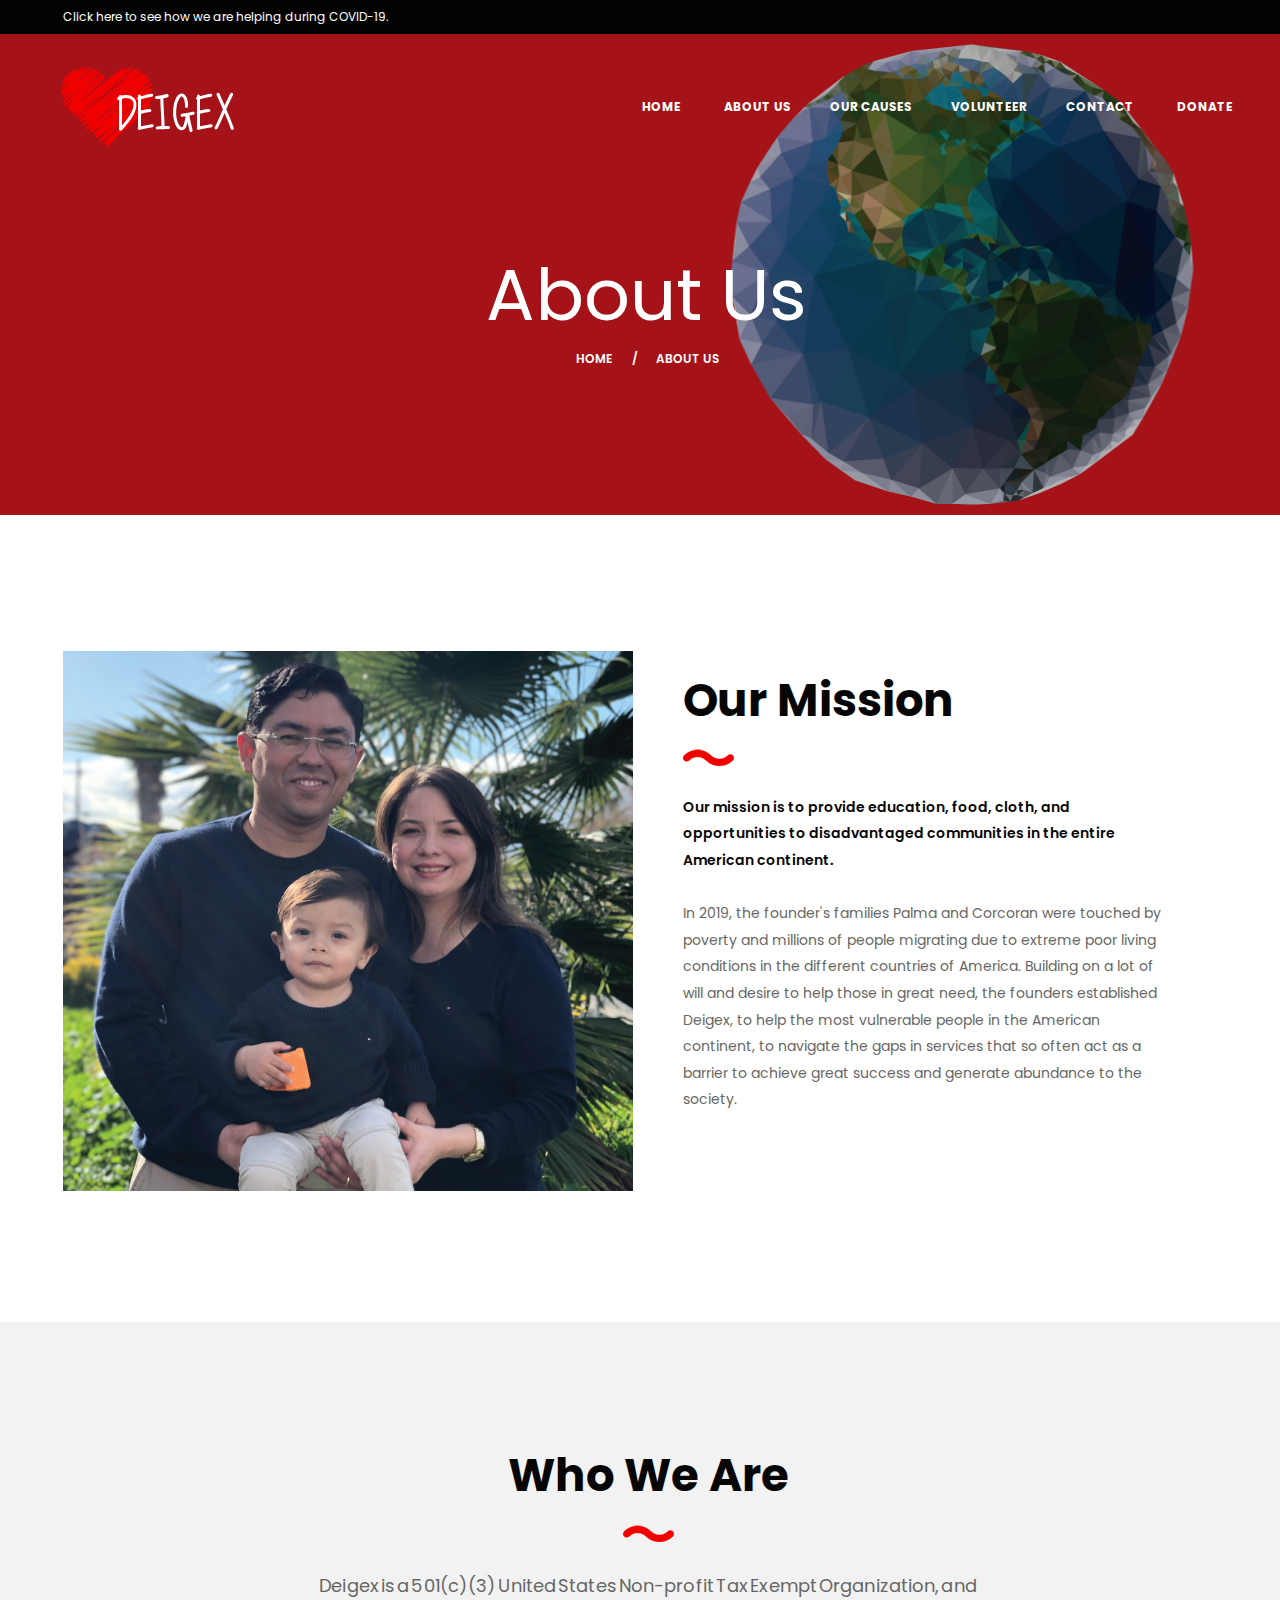
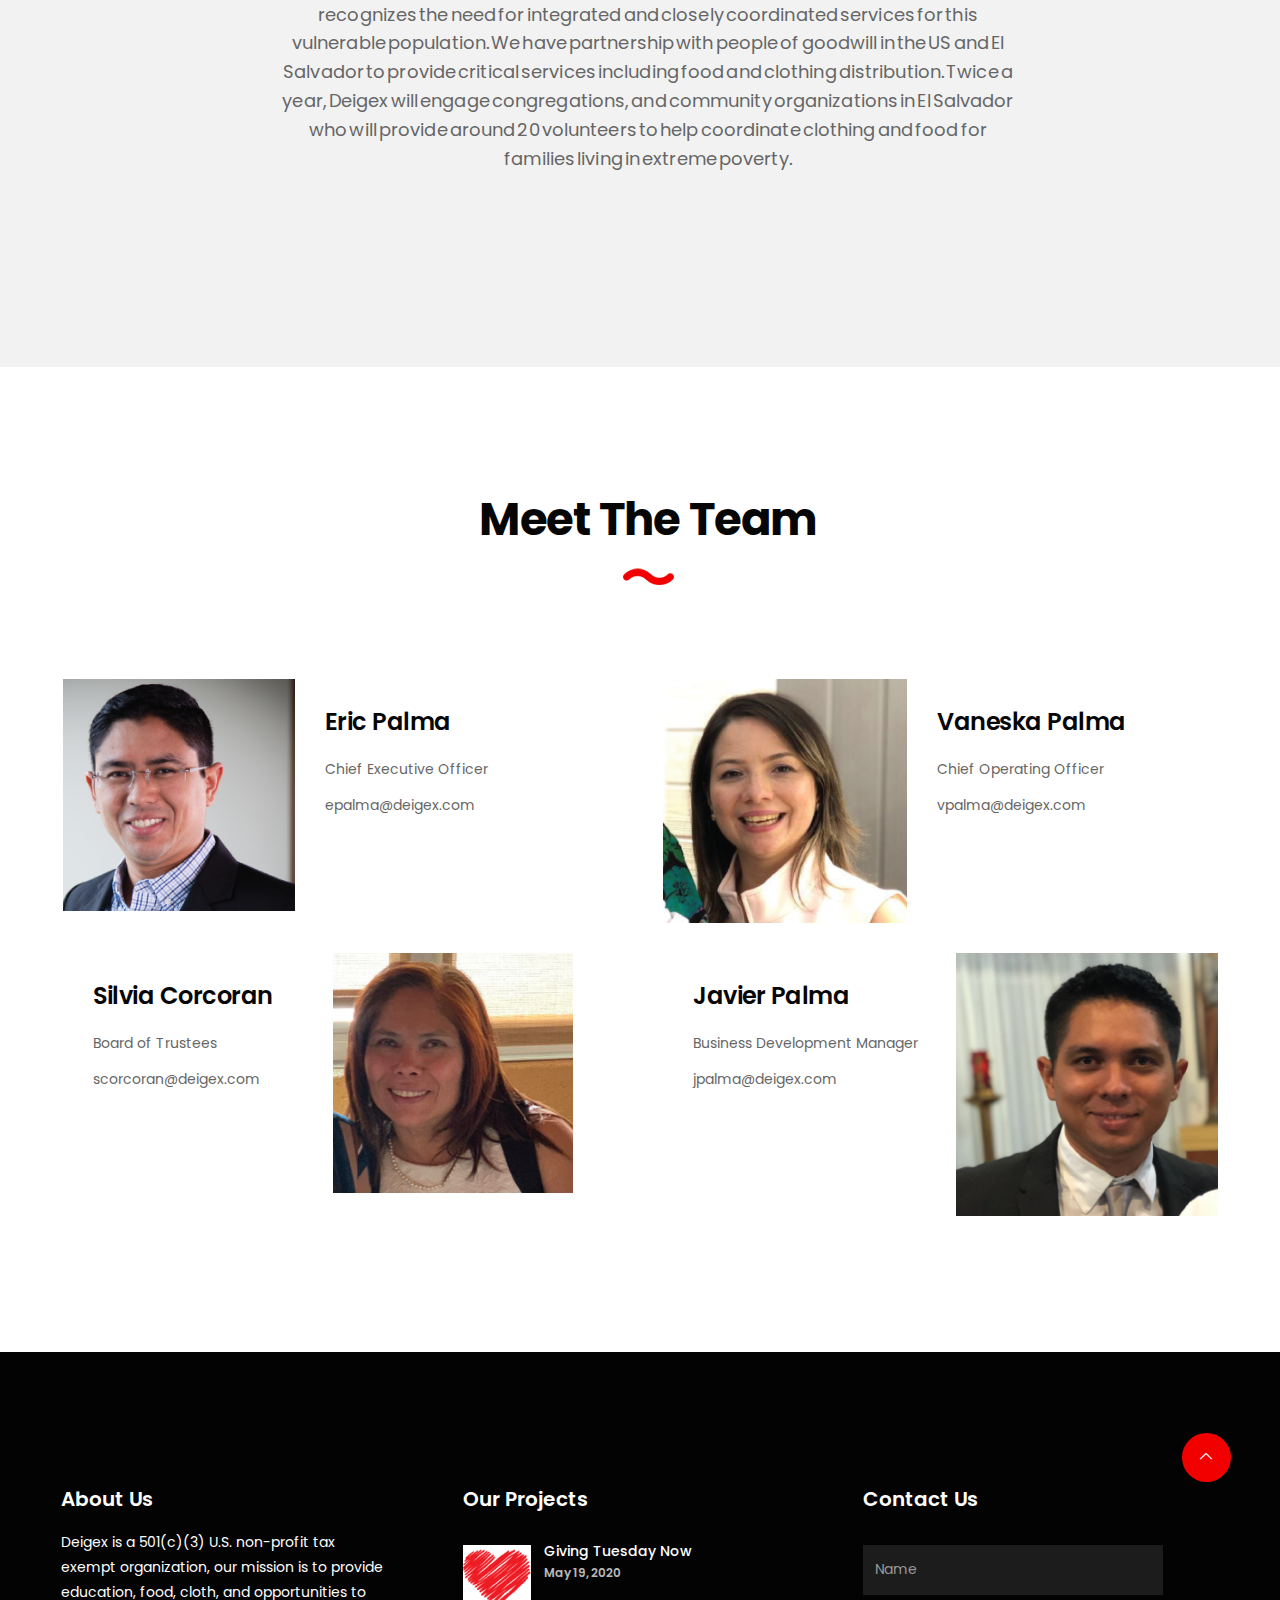
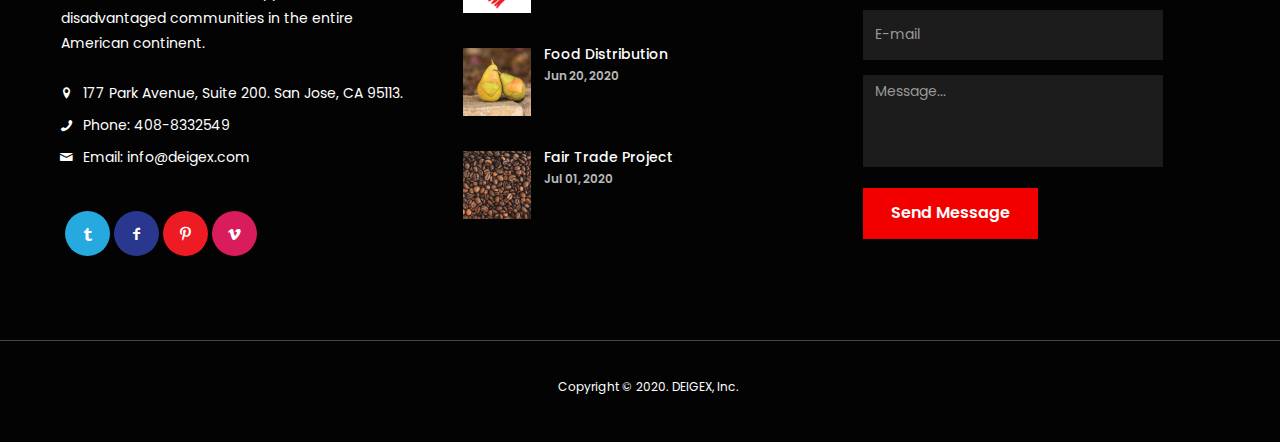
==== commit 98fad02b: "About Us & Menu" ====
--- a/about-us.html
+++ b/about-us.html
@@ -74,27 +74,20 @@
 
                       <div id="navbar-menu" class="collapse navbar-collapse ">
                           <ul class="nav navbar-nav" data-in="fadeInDown" data-out="fadeOutUp">
-                              <li class="dropdown">
-                                  <a href="" class="dropdown-toggle" data-toggle="dropdown"
-                                     role="button" aria-expanded="false" title="Home">HOME</a>
-                                  <!-- <ul class="dropdown-menu" role="menu">
-                                      <li><a href="index.html">HOME CHARITY</a></li>
-                                      <li><a href="ecology.html">HOME ECOLOGY</a></li>
-                                      <li><a href="404.html">404 ERROR PAGE</a></li>
-                                      <li><a href="login.html">LOGIN &nbsp;|&nbsp; REGISTER</a></li>
-                                  </ul> -->
-                              </li>
+
+                              <li class="last"><a href="index.html" class="contact" title="Contact">HOME</a></li>
+
                               <li class="dropdown features-menu">
                                   <a href="about-us.html" class="dropdown-toggle" data-toggle="dropdown"
                                      role="button" aria-expanded="false" title="Features">ABOUT US</a>
                                   <ul class="dropdown-menu" role="menu">
                                       <li><a href="about-us.html" >OUR MISSION</a></li>
-                                      <!-- <li><a href="gallery.html" >THE FOUNDERS</a></li> -->
+                                      <li><a href="about-us.html#who-we-are" >WHO WE ARE</a></li>
+                                      <li><a href="about-us.html#meet-the-team" >MEET THE TEAM</a></li>
                                       <li><a href="Certificate of Status.pdf" >CERTIFICATE OF STATUS</a></li>
                                       <li><a href="Tax_Exempt_Determination_Letter.pdf" >TAX EXEMPT LETTER</a></li>
                                       <li><a href="https://doublethedonation.com/api/iframe/NDc4NDJkNmYtY2U0" >MATCHING GIFT PROGRAM</a></li>
                                   </ul>
-
                               </li>
 
                               <li class="dropdown">
@@ -198,7 +191,7 @@
     </div>
 
     <!--=============================== Charity Volunteer ===============-->
-    <div class="main-container-6 grey">
+    <div class="main-container-6 grey" id="who-we-are">
         <div class="container">
 
             <div class="row">
@@ -225,7 +218,7 @@
     </div>
 
     <!--=============================== Who We Are ==========================-->
-    <div class="who-we-are">
+    <div class="who-we-are" id="meet-the-team">
         <div class="container">
             <div class="row">
                 <div class="col-md-12 col-sm-12 col-xs-12">
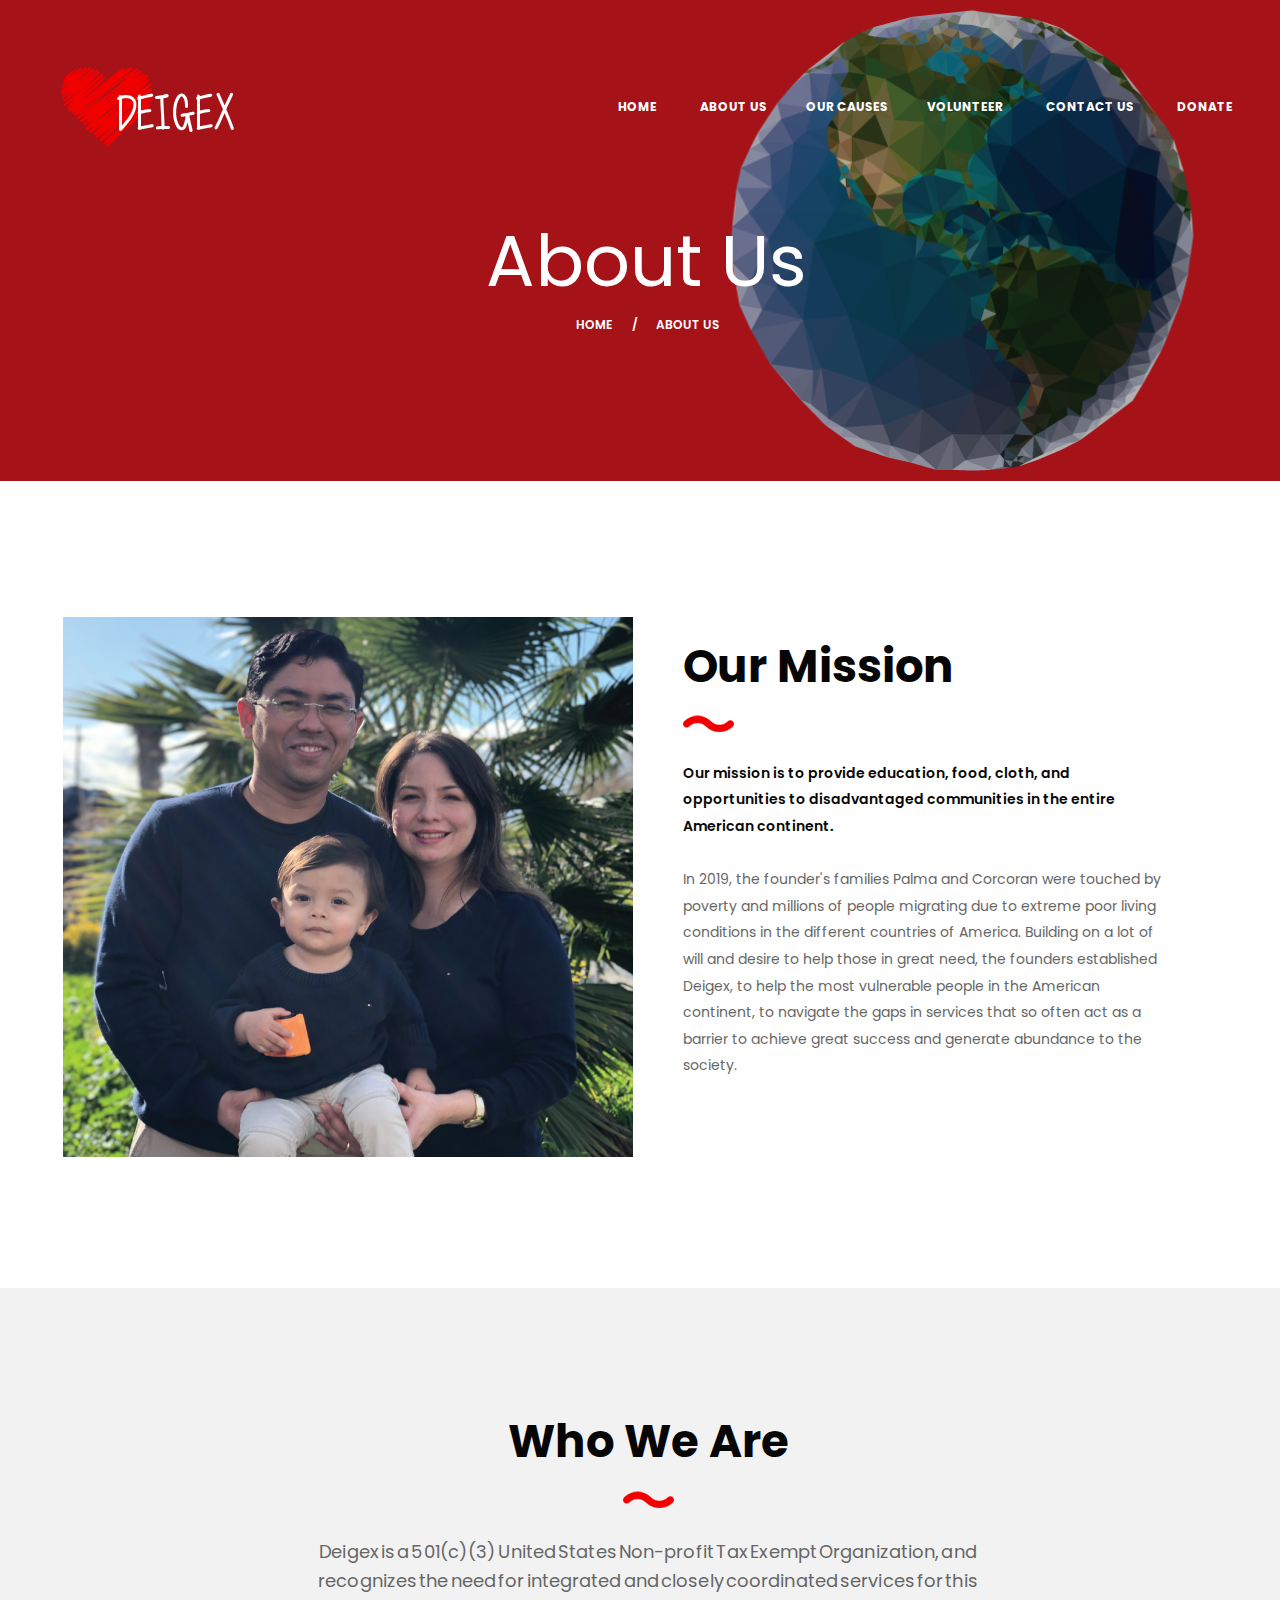
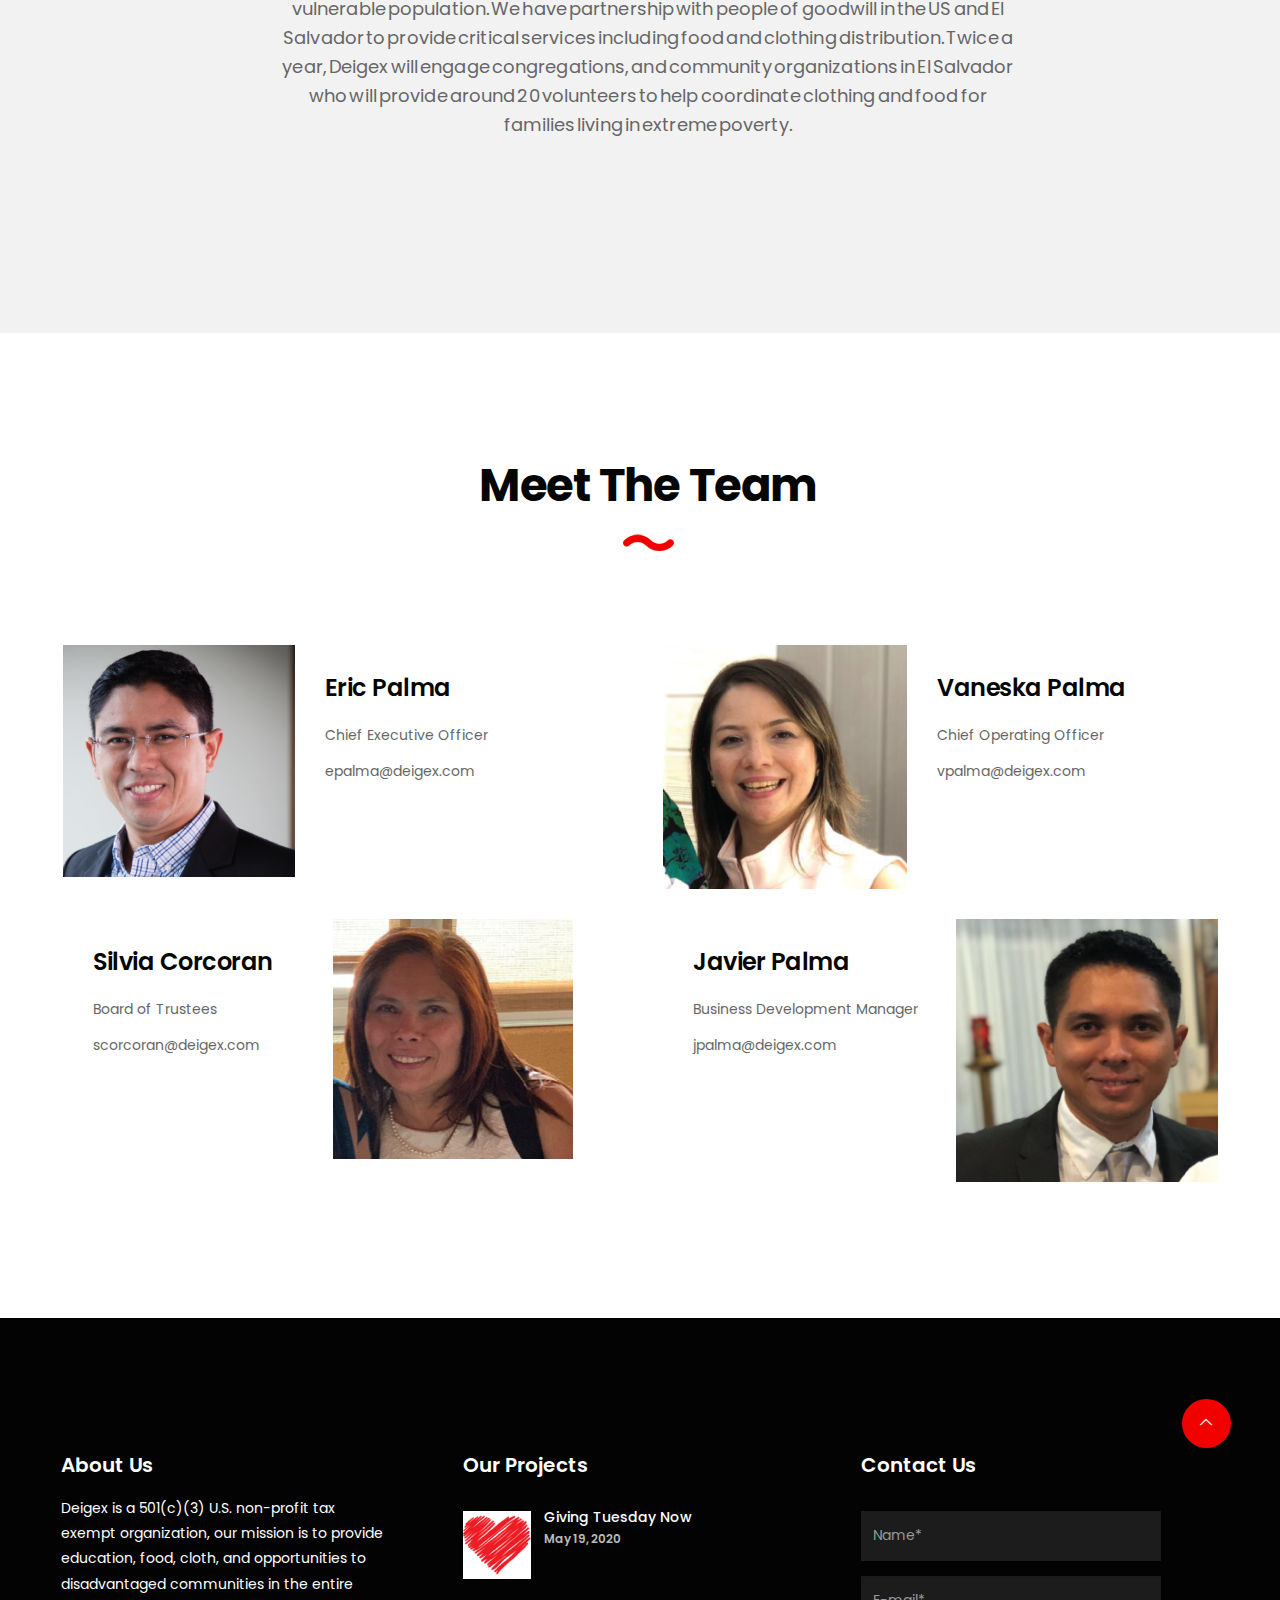
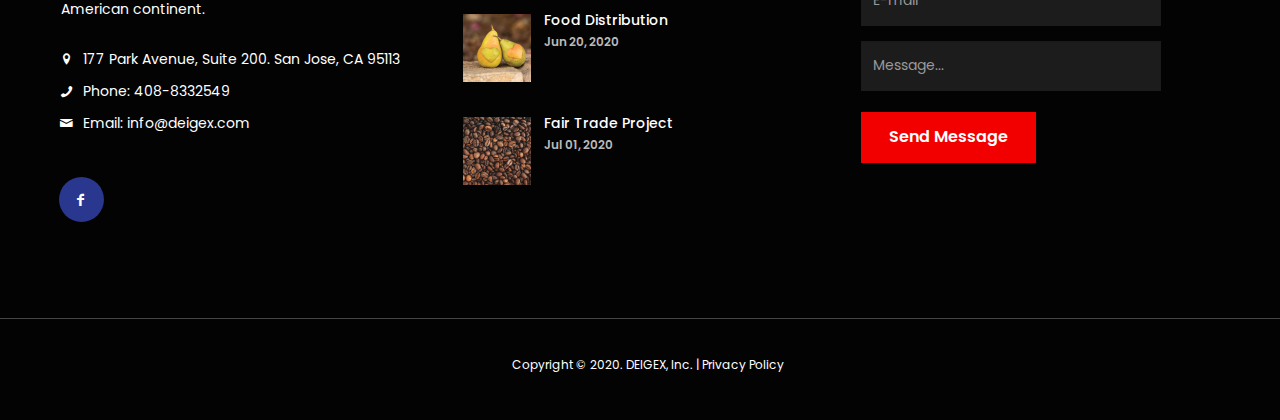
==== commit a4bc9393: "contact, privacy policy and volunteer" ====
--- a/about-us.html
+++ b/about-us.html
@@ -31,110 +31,69 @@
 <div class="page">
 
   <!--=============================== Header ===========================-->
-  <div id="header">
-      <header class="header-block black">
-          <div class="container">
-              <div class="row">
-
-                  <div class="col-lg-8 col-sm-8 col-xs-12 lh">
-                      <p>
-                          <a href="https://doublethedonation.com/api/iframe/NDc4NDJkNmYtY2U0" >Click here
-                            to see how we are helping during COVID-19. </a>
-                      </p>
-                  </div>
-
-                  <!-- <div class="col-md-4 col-sm-4 col-xs-12 login lh">
-                      <i class="fa fa-lock" aria-hidden="true"></i>
-                      <a href="login.html">Login or Register</a>
-                  </div> -->
-
-              </div>
-          </div>
-      </header>
-  </div>
+  <div id="header"></div>
 
   <!--=============================== Menu-Bar ========================-->
   <div id="menuBar-charity">
-      <div class="menuBar">
-          <nav class="navbar navbar-default ">
-              <div class="container p0">
-                  <div class="navbar-header">
-                      <div class="logo">
-                          <a href="index.html" class="navbar-brand">
-                              <img src="assets/images/logo.png" alt="Homepage logo">
-                              <span>DEIGEX</span>
-                          </a>
-                      </div>
-                      <button type="button" class="navbar-toggle collapsed" data-toggle="collapse"
-                              data-target="#navbar-menu">
-                          <i class="fa fa-bars" aria-hidden="true"></i>
-                      </button>
-                  </div>
-                  <div class="navbar-right">
-
-                      <div id="navbar-menu" class="collapse navbar-collapse ">
-                          <ul class="nav navbar-nav" data-in="fadeInDown" data-out="fadeOutUp">
-
-                              <li class="last"><a href="index.html" class="contact" title="Contact">HOME</a></li>
-
-                              <li class="dropdown features-menu">
-                                  <a href="about-us.html" class="dropdown-toggle" data-toggle="dropdown"
-                                     role="button" aria-expanded="false" title="Features">ABOUT US</a>
-                                  <ul class="dropdown-menu" role="menu">
-                                      <li><a href="about-us.html" >OUR MISSION</a></li>
-                                      <li><a href="about-us.html#who-we-are" >WHO WE ARE</a></li>
-                                      <li><a href="about-us.html#meet-the-team" >MEET THE TEAM</a></li>
-                                      <li><a href="Certificate of Status.pdf" >CERTIFICATE OF STATUS</a></li>
-                                      <li><a href="Tax_Exempt_Determination_Letter.pdf" >TAX EXEMPT LETTER</a></li>
-                                      <li><a href="https://doublethedonation.com/api/iframe/NDc4NDJkNmYtY2U0" >MATCHING GIFT PROGRAM</a></li>
-                                  </ul>
-                              </li>
-
-                              <li class="dropdown">
-                                  <a href="" class="dropdown-toggle" data-toggle="dropdown"
-                                     role="button" aria-expanded="false" title="Our causes">OUR CAUSES</a>
-                                  <ul class="dropdown-menu" role="menu">
-                                      <li><a href="our-causes.html">OUR CAUSES </a></li>
-                                      <li><a href="our-causes-2-columns.html">OUR CAUSES 2 COLUMNS</a></li>
-                                      <li><a href="our-causes-3-columns.html">OUR CAUSES 3 COLUMNS</a></li>
-                                      <li><a href="single-causes.html">SINGLE CAUSES</a></li>
-                                  </ul>
-                              </li>
-                              <!-- <li class="dropdown">
-                                  <a href="" class="dropdown-toggle" data-toggle="dropdown"
-                                     role="button" aria-expanded="false" title="News">NEWS</a>
-                                  <ul class="dropdown-menu" role="menu">
-                                      <li><a href="news.html">NEWS LIST</a></li>
-                                      <li><a href="news-2-columns.html">NEWS 2 COLUMNS</a></li>
-                                      <li><a href="news-3-columns.html">NEWS 3 COLUMNS</a></li>
-                                      <li><a href="blog-single.html">SINGLE POST</a></li>
-                                  </ul>
-                              </li> -->
-                              <li class="dropdown">
-                                  <a href="" class="dropdown-toggle" data-toggle="dropdown"
-                                     role="button" aria-expanded="false" title="Shop">VOLUNTEER</a>
-                                  <ul class="dropdown-menu" role="menu">
-                                      <li ><a href="http://connectbrevard.org/PubApps/nteeSearch.php?gQry=allMajor&codeType=NTEE">ACTIVITY CODES</a></li>
-                                      <!-- <li ><a href="shop-product.html">SHOP PRODUCT</a></li> -->
-                                  </ul>
-                              </li>
-                              <!-- <li class="dropdown">
-                                  <a href="" class="dropdown-toggle" data-toggle="dropdown"
-                                     role="button" aria-expanded="false" title="Shop">FAIR TRADE STORE</a>
-                                  <ul class="dropdown-menu" role="menu">
-                                      <li ><a href="shop.html">SHOP PAGE</a></li>
-                                      <li ><a href="shop-product.html">SHOP PRODUCT</a></li>
-                                  </ul>
-                              </li> -->
-                              <li class="last"><a href="contact.html" class="contact" title="Contact">CONTACT</a></li>
-                              <li class="last"><a href="contact.html" class="contact" title="Contact">DONATE</a></li>
-                          </ul>
-                      </div>
-
-                  </div>
-              </div>
-          </nav>
-      </div>
+
+    <div class="menuBar">
+        <nav class="navbar navbar-default ">
+            <div class="container p0">
+                <div class="navbar-header">
+                    <div class="logo">
+                        <a href="index.html" class="navbar-brand">
+                            <img src="assets/images/logo.png" alt="Homepage logo">
+                            <span>DEIGEX</span>
+                        </a>
+                    </div>
+                    <button type="button" class="navbar-toggle collapsed" data-toggle="collapse"
+                            data-target="#navbar-menu">
+                        <i class="fa fa-bars" aria-hidden="true"></i>
+                    </button>
+                </div>
+                <div class="navbar-right">
+
+                    <div id="navbar-menu" class="collapse navbar-collapse ">
+                        <ul class="nav navbar-nav" data-in="fadeInDown" data-out="fadeOutUp">
+
+                            <li class="last"><a href="index.html" class="contact" title="Contact">HOME</a></li>
+
+                            <li class="dropdown features-menu">
+                                <a href="about-us.html" class="dropdown-toggle" data-toggle="dropdown"
+                                   role="button" aria-expanded="false" title="Features">ABOUT US</a>
+                                <ul class="dropdown-menu" role="menu">
+                                    <li><a href="about-us.html" >OUR MISSION</a></li>
+                                    <li><a href="about-us.html#who-we-are" >WHO WE ARE</a></li>
+                                    <li><a href="about-us.html#meet-the-team" >MEET THE TEAM</a></li>
+                                    <li><a href="Certificate of Status.pdf" >CERTIFICATE OF STATUS</a></li>
+                                    <li><a href="Tax_Exempt_Determination_Letter.pdf" >TAX EXEMPT LETTER</a></li>
+                                    <li><a href="https://doublethedonation.com/api/iframe/NDc4NDJkNmYtY2U0" >MATCHING GIFT PROGRAM</a></li>
+                                </ul>
+                            </li>
+
+                            <li class="dropdown">
+                                <a href="" class="dropdown-toggle" data-toggle="dropdown"
+                                   role="button" aria-expanded="false" title="Our causes">OUR CAUSES</a>
+                                <ul class="dropdown-menu" role="menu">
+                                    <li><a href="our-causes.html">OUR CAUSES </a></li>
+                                    <li><a href="our-causes.html#food-cloths-program">FOOD & CLOTHS BANK PROGRAM</a></li>
+                                    <li><a href="our-causes.html#covid-19-protection">PROVIDE COVID-19 PROTECTION</a></li>
+                                    <li><a href="our-causes.html#fair-trade">FAIR TRADE PROJECT</a></li>
+                                    <li><a href="our-causes.html#giving-tuesday">GIVING TUESDAY NOW</a></li>
+                                </ul>
+                            </li>
+                            <li class="last"><a href="volunteer.html" class="contact" title="Contact">VOLUNTEER</a></li>
+                            <li class="last"><a href="contact.html" class="contact" title="Contact">CONTACT US</a></li>
+                            <li class="last"><a href="https://www.paypal.com/cgi-bin/webscr?cmd=_s-xclick&hosted_button_id=KYC8EQMRQY9VJ&source=url"
+                              class="contact" title="Contact">DONATE</a></li>
+                        </ul>
+                    </div>
+
+                </div>
+            </div>
+        </nav>
+    </div>
+
   </div>
 
 
@@ -150,7 +109,7 @@
     </div>
 
     <!--=============================== Contact With Us =================-->
-    <div class="main-container-1">
+    <div class="main-container-1" id="our-mission">
         <div class="container">
             <div class="row">
                 <div class="col-md-6 col-sm-6 col-xs-12">
@@ -321,9 +280,6 @@
 
     <!--=============================== Become a Volunteer ==================-->
 
-
-
-
     <!--=============================== Footer ===========================-->
     <div id="footer">
 
@@ -341,75 +297,86 @@
                                       to disadvantaged communities in the entire American continent. </p>
                                   <ul>
                                       <li><i class="icon-location-1"></i>
-                                          <span>177 Park Avenue, Suite 200. San Jose, CA 95113. </span></li>
+                                          <span>177 Park Avenue, Suite 200. San Jose, CA 95113 </span></li>
                                       <li><i class="icon-phone"></i>
                                           <span>Phone: 408-8332549</span></li>
                                       <li><i class="icon-mail"></i>
                                           <span>Email: <a href="mailto:#">info@deigex.com</a></span></li>
                                   </ul>
+                                  <div class="social-link footer-social-link">
+                                      <ul>
+                                          <!-- <li><a href="https://www.twitter/" class="circle c-1">
+                                            <i class="icon-tumblr "></i></a></li> -->
+                                          <li><a href="https://www.facebook.com/deigex" class="circle c-2">
+                                            <i class="icon-facebook "></i></a></li>
+                                          <!-- <li><a href="https://www.youtube.com/" class="circle c-3">
+                                            <i class="icon-pinterest"></i></a></li>
+                                          <li><a href="https://vimeo.com/" class="circle c-4">
+                                            <i class="icon-vimeo "></i></a></li> -->
+                                      </ul>
+                                  </div> <!-- footer-social-link -->
                               </div>
-                              <div class="social-link footer-social-link">
-                                  <ul>
-                                      <li><a href="https://www.tumblr.com/" class="circle c-1"><i
-                                              class="icon-tumblr "></i></a></li>
-                                      <li><a href="https://www.facebook.com/" class="circle c-2"><i
-                                              class="icon-facebook "></i></a></li>
-                                      <li><a href="https://www.pinterest.com/" class="circle c-3"><i
-                                              class="icon-pinterest "></i></a></li>
-                                      <li><a href="https://vimeo.com/" class="circle c-4"><i class="icon-vimeo "></i></a></li>
-                                  </ul>
-                              </div> <!-- footer-social-link -->
                           </div>
 
                           <div class="col-lg-4 col-md-4 col-sm-6 col-xs-12 mb">
                               <h4> Our Projects </h4>
                               <div class="news-1">
-                                  <a href="blog-single.html">
+                                  <a href="our-causes.html#giving-tuesday">
                                       <img src="assets/images/heart-2.png" alt="...">
                                   </a>
                                   <div class="news">
-                                      <h5 class="news-h"><a href="blog-single.html">Giving Tuesday Now </a></h5>
+                                      <h5 class="news-h"><a href="our-causes.html#giving-tuesday">
+                                        Giving Tuesday Now </a></h5>
                                       <p class="date">May 19, 2020</p>
                                   </div>
                               </div>
                               <div class="news-2">
-                                  <a href="blog-single.html">
+                                  <a href="our-causes.html#food-cloths-program">
                                       <img src="assets/images/pears.png" alt="...">
                                   </a>
                                   <div class="news">
-                                      <h5 class="news-h"><a href="blog-single.html">Food Distribution </a></h5>
+                                      <h5 class="news-h"><a href="our-causes.html#food-cloths-program">
+                                        Food Distribution </a></h5>
                                       <p class="date">Jun 20, 2020</p>
                                   </div>
                               </div>
                               <div class="news-3">
-                                  <a href="blog-single.html">
+                                  <a href="our-causes.html#fair-trade">
                                       <img src="assets/images/coffee.png" alt="...">
                                   </a>
                                   <div class="news">
-                                      <h5 class="news-h"><a href="blog-single.html">Fair Trade Project</a></h5>
+                                      <h5 class="news-h"><a href="our-causes.html#fair-trade">
+                                        Fair Trade Project</a></h5>
                                       <p class="date">Jul 01, 2020</p>
                                   </div>
                               </div>
                           </div>
 
-                          <div class="col-lg-4 col-md-4 col-sm-6 col-xs-12 mb">
+                          <div class="col-lg-4 col-md-4 col-sm-6 col-xs-12 mb footer-about-info">
                               <h4> Contact Us </h4>
-                              <form action="...">
+
+                              <!-- MailChimp Form -->
+                              <form action="https://deigex.us3.list-manage.com/subscribe/post?u=7559ac8e9c0e478d58a1ef6c8&amp;id=3576c4fdf7" method="post" id="mc-embedded-subscribe-form" name="mc-embedded-subscribe-form" class="validate" target="_blank" novalidate>
+                                <div id="mc_embed_signup_scroll">
                                   <div class="form-group">
-                                      <input id="first_name" name="first_name" type="text" placeholder="Name"
-                                             class="form-control" required="">
-                                  </div>
-                                  <div class="form-group">
-                                      <input id="email" name="email" type="email" placeholder="E-mail"
-                                             class="form-control">
-                                  </div>
-                                  <div class="form-group">
-                                      <textarea class="form-control" rows="4" placeholder="Message..."></textarea>
-                                  </div>
-                                  <div class="form-group buttons ">
-                                      <input type="submit" class="red-btn red-btn-form" value="Send Message">
-                                  </div>
-                              </form>
+                            	         <input type="text" value="" name="FNAME" class="form-control" placeholder="Name*" id="mce-FNAME">
+                                  </div>
+                                  <div class="mc-field-group form-group">
+                            	         <input type="email" value="" name="EMAIL" class="required email form-control" placeholder="E-mail*" id="mce-EMAIL">
+                                  </div>
+                                  <div class="mc-field-group form-group">
+                        	            <input type="text" value="" name="MMERGE5" class="form-control" rows="4" placeholder="Message..." id="mce-MMERGE5">
+                                  </div>
+                            	    <div id="mce-responses" class="clear">
+                            		      <div class="response" id="mce-error-response" style="display:none"></div>
+                            		      <div class="response" id="mce-success-response" style="display:none"></div>
+                            	    </div>    <!-- real people should not fill this in and expect good things - do not remove this or risk form bot signups-->
+                                  <div style="position: absolute; left: -5000px;" aria-hidden="true"><input type="text" name="b_7559ac8e9c0e478d58a1ef6c8_3576c4fdf7" tabindex="-1" value=""></div>
+                                  <div class="clear"><input type="submit" value="Send Message" name="subscribe" id="mc-embedded-subscribe" class="button red-btn red-btn-form"></div>
+                                </div>
+                            </form>
+                            <!-- End MailChimp Form -->
+
                           </div>
 
                       </div>
@@ -430,7 +397,8 @@
                   <div class="row">
                       <div class="col-lg-12 col-md-12 col-sm-12 col-xs-12">
                           <p class="copy-title">Copyright &copy; 2020.
-                              <a href="https://deigex.com/" target="_blank">DEIGEX, Inc.</a>
+                              <a href="https://deigex.com/" target="_blank">DEIGEX, Inc.     </a>
+                              <a href="privacy.html" class=""> |   Privacy Policy</a>
                           </p>
                       </div>
                   </div>
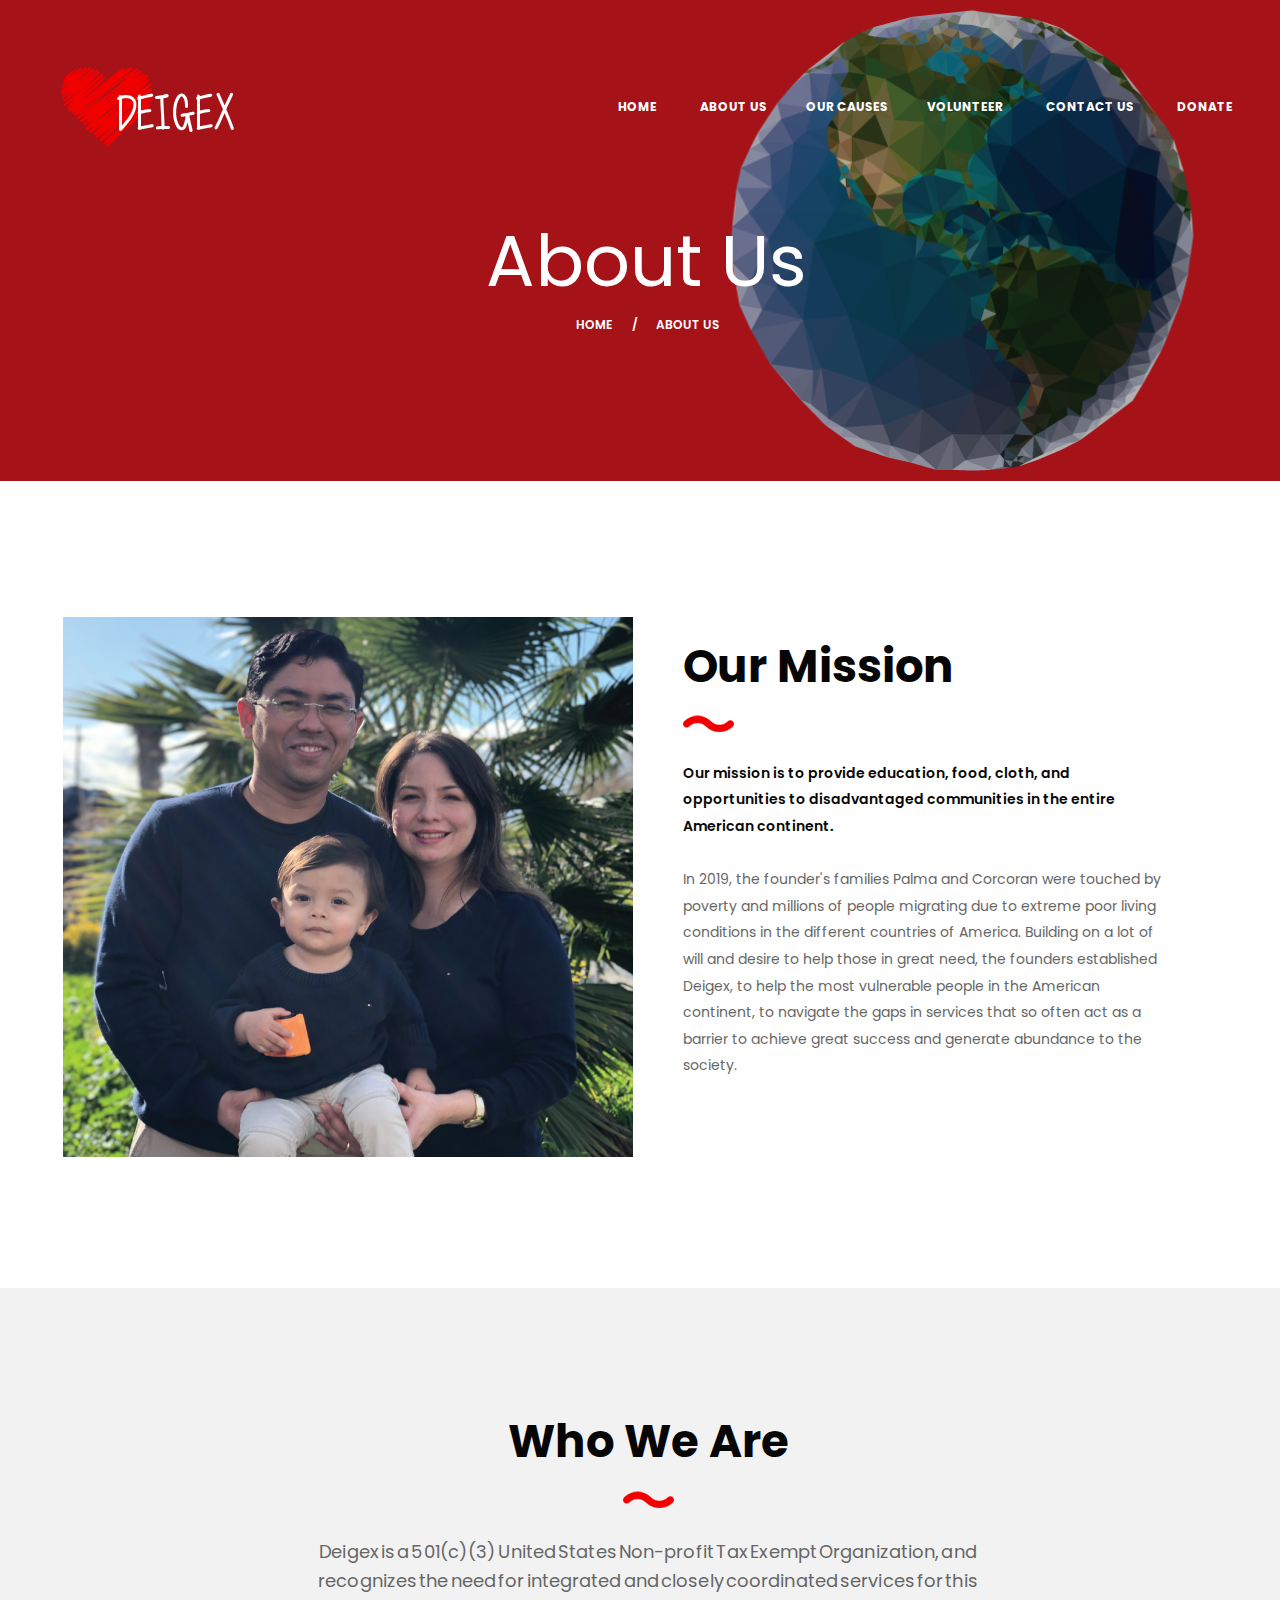
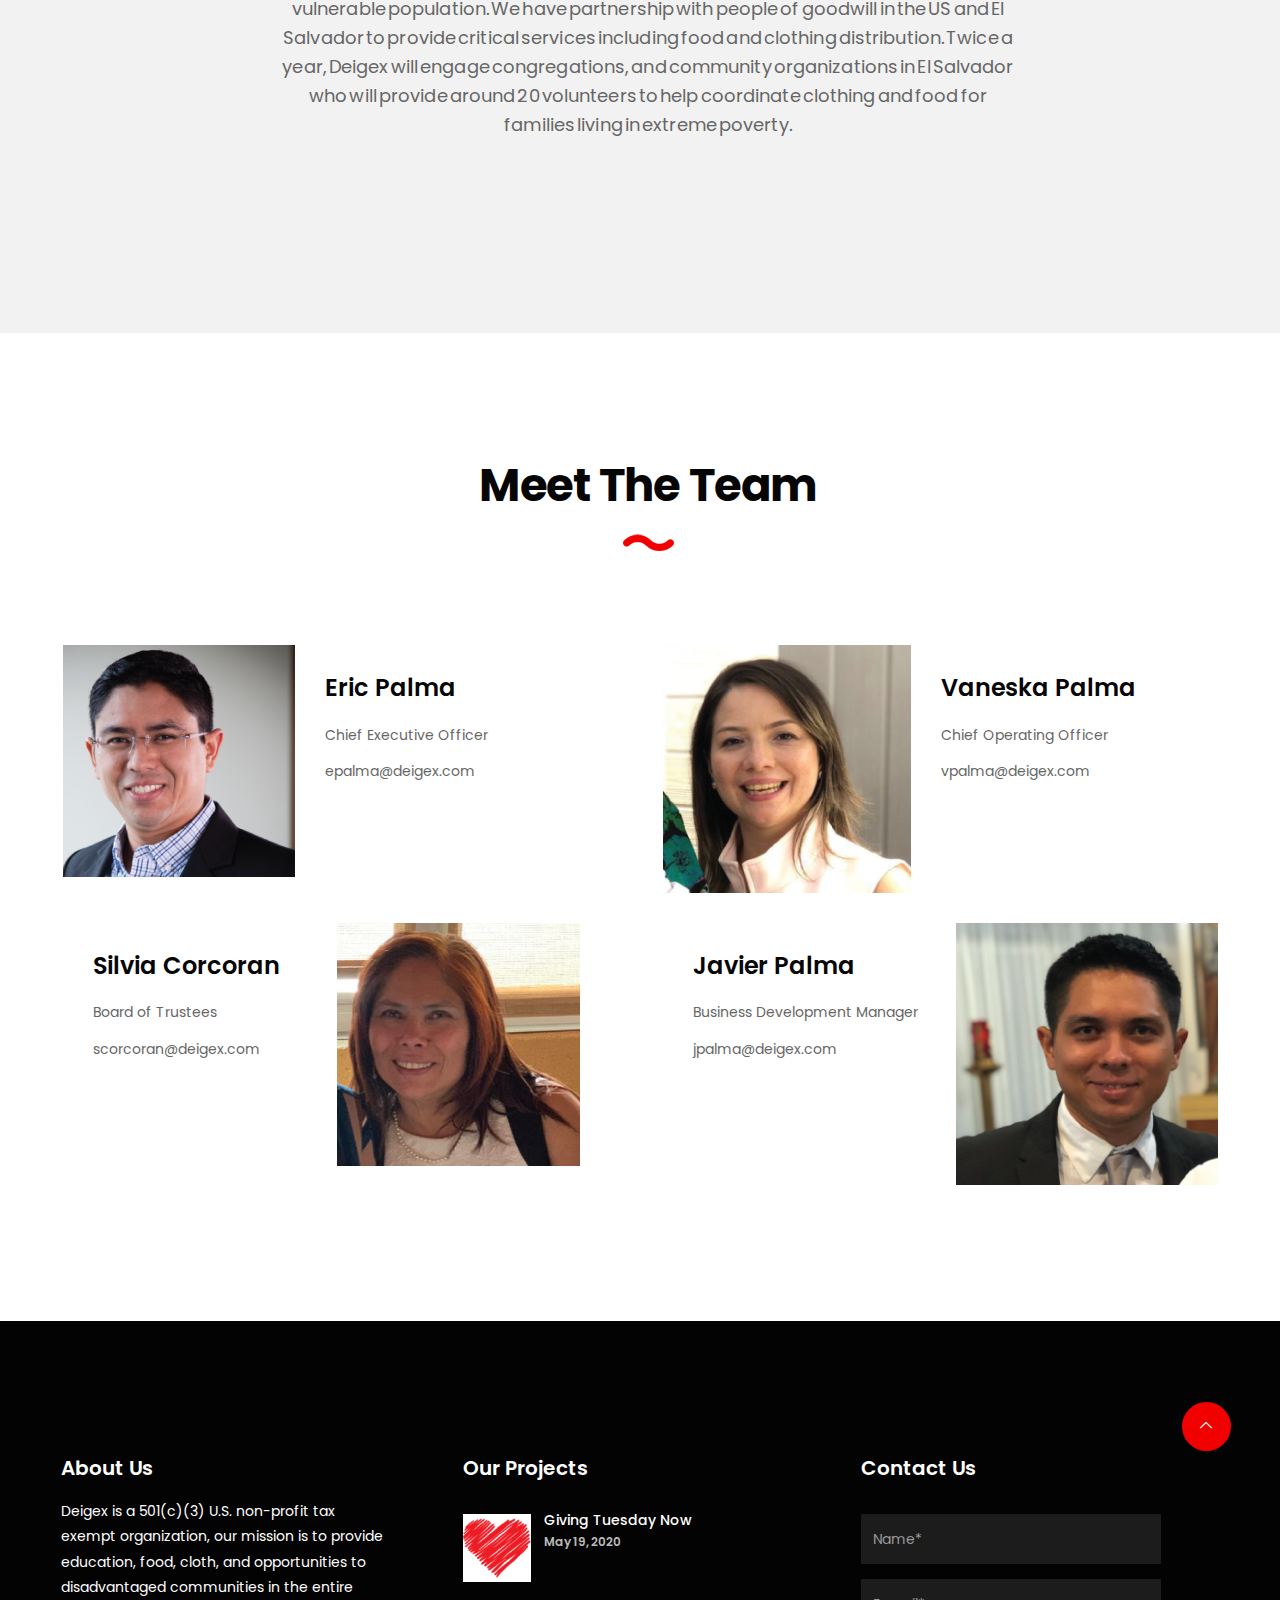
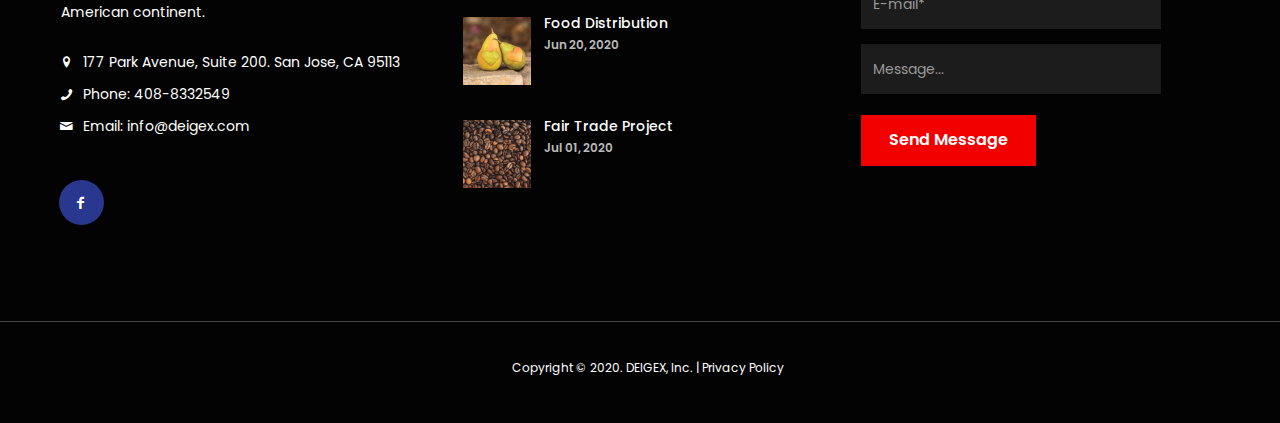
==== commit 8c2471a2: "Added Google Analytics tracker" ====
--- a/about-us.html
+++ b/about-us.html
@@ -1,6 +1,15 @@
 <!DOCTYPE html>
 <html lang="en">
 <head>
+    <!-- Global site tag (gtag.js) - Google Analytics -->
+    <script async src="https://www.googletagmanager.com/gtag/js?id=UA-168124272-1"></script>
+    <script>
+      window.dataLayer = window.dataLayer || [];
+      function gtag(){dataLayer.push(arguments);}
+      gtag('js', new Date());
+
+      gtag('config', 'UA-168124272-1');
+    </script>
     <meta charset="UTF-8">
     <title>DEIGEX - Helping the Americas | About Us</title>
     <meta http-equiv="X-UA-Compatible" content="IE=edge">
@@ -197,8 +206,7 @@
                             </div>
                             <div class="text-cont-right">
                                 <div class="images-text">
-                                    <h3><a href="features.html">Eric Palma</a></h3>
-
+                                    <h3>Eric Palma</h3>
                                     <p>Chief Executive Officer</p>
                                     <p>epalma@deigex.com</p>
                                 </div>
@@ -217,8 +225,7 @@
                             </div>
                             <div class="text-cont-right">
                                 <div class="images-text">
-                                    <h3><a href="features.html">Vaneska Palma</a></h3>
-
+                                    <h3>Vaneska Palma</h3>
                                     <p>Chief Operating Officer</p>
                                     <p>vpalma@deigex.com</p>
                                 </div>
@@ -237,8 +244,7 @@
                         <div class="container-inner">
                             <div class="text-cont-left">
                                 <div class="images-text">
-                                    <h3><a href="features.html">Silvia Corcoran</a></h3>
-
+                                    <h3>Silvia Corcoran</h3>
                                     <p>Board of Trustees</p>
                                     <p>scorcoran@deigex.com</p>
                                 </div>
@@ -257,8 +263,7 @@
                         <div class="container-inner">
                             <div class="text-cont-left">
                                 <div class="images-text">
-                                    <h3><a href="features.html">Javier Palma</a></h3>
-
+                                    <h3>Javier Palma</h3>
                                     <p>Business Development Manager</p>
                                     <p>jpalma@deigex.com</p>
                                 </div>
